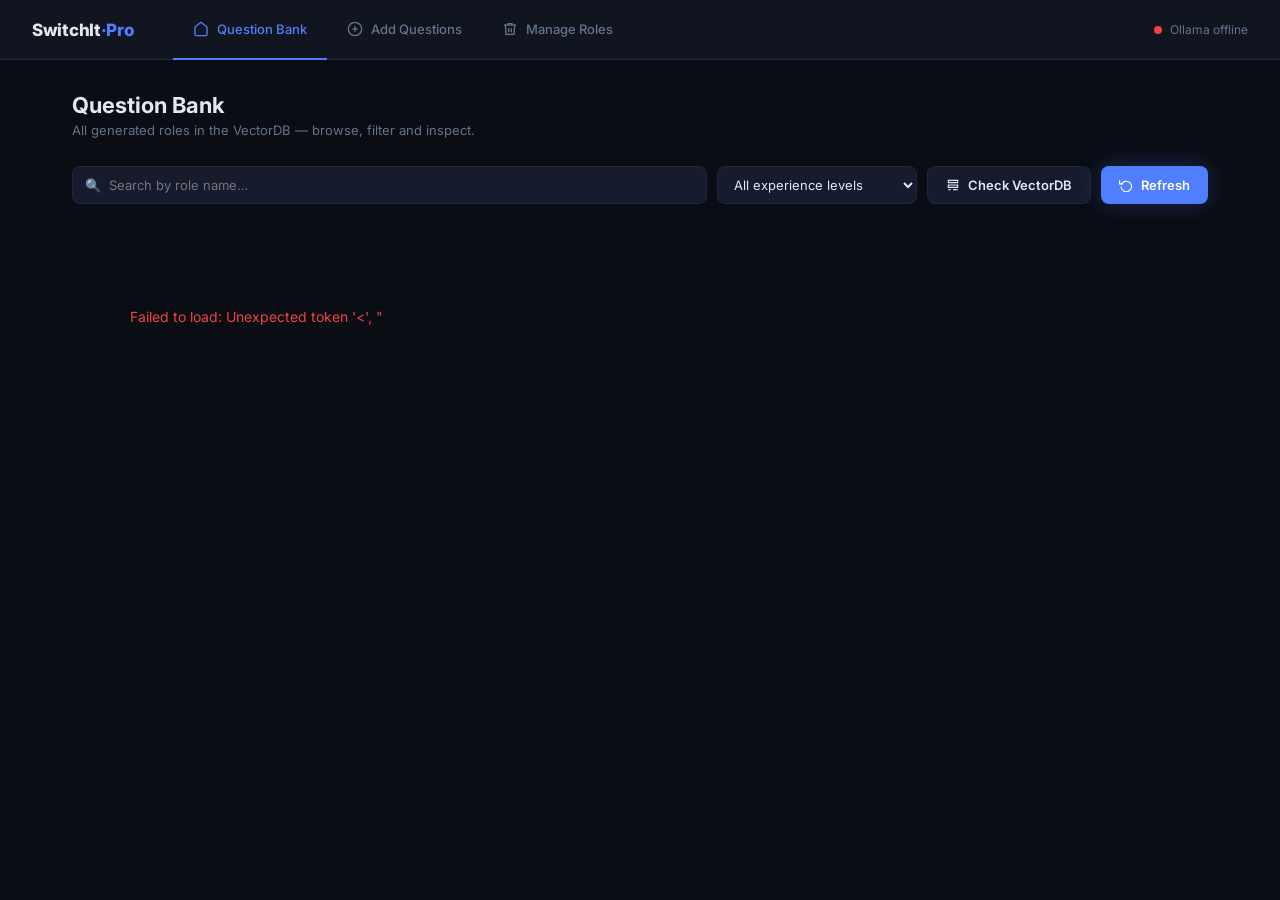
==== portal.html @ 663a3016 "feat: Add full-stack Vanilla JS + FastAPI frontend for exact 8-column question generation schema in " ====
<!DOCTYPE html>
<html lang="en">
<head>
<meta charset="UTF-8" />
<meta name="viewport" content="width=device-width, initial-scale=1.0" />
<title>SwitchIt-Pro · Question Bank Manager</title>
<link href="https://fonts.googleapis.com/css2?family=Inter:wght@300;400;500;600;700;800&display=swap" rel="stylesheet" />
<style>
  *, *::before, *::after { box-sizing: border-box; margin: 0; padding: 0; }

  :root {
    --bg:          #0a0d14;
    --surface:     #111520;
    --surface2:    #161c2d;
    --border:      #1e2840;
    --accent:      #4f7fff;
    --accent2:     #7c3aed;
    --success:     #22c55e;
    --warning:     #f59e0b;
    --danger:      #ef4444;
    --text:        #e2e8f0;
    --muted:       #64748b;
    --glow:        0 0 24px rgba(79,127,255,.25);
  }

  html, body { height: 100%; background: var(--bg); color: var(--text); font-family: 'Inter', sans-serif; font-size: 14px; }

  /* ── NAV ─────────────────────────────────────────────────────────── */
  nav {
    display: flex; align-items: center; gap: 0;
    background: var(--surface); border-bottom: 1px solid var(--border);
    padding: 0 32px; height: 60px; position: sticky; top: 0; z-index: 50;
  }
  .nav-logo { font-weight: 800; font-size: 17px; letter-spacing: -.3px; margin-right: 40px; }
  .nav-logo span { color: var(--accent); }
  .nav-tab {
    height: 60px; padding: 0 20px; display: flex; align-items: center; gap: 8px;
    cursor: pointer; font-weight: 500; color: var(--muted); border-bottom: 2px solid transparent;
    transition: color .2s, border-color .2s; font-size: 13px; user-select: none;
  }
  .nav-tab:hover { color: var(--text); }
  .nav-tab.active { color: var(--accent); border-bottom-color: var(--accent); }
  .nav-tab svg { width: 16px; height: 16px; flex-shrink: 0; }
  .nav-status { margin-left: auto; display: flex; align-items: center; gap: 8px; font-size: 12px; color: var(--muted); }
  .status-dot { width: 8px; height: 8px; border-radius: 50%; background: var(--danger); animation: pulse 2s infinite; }
  .status-dot.ok { background: var(--success); }
  @keyframes pulse { 0%,100%{opacity:1} 50%{opacity:.4} }

  /* ── PAGES ───────────────────────────────────────────────────────── */
  .page { display: none; padding: 32px; max-width: 1200px; margin: 0 auto; animation: fadeIn .25s ease; }
  .page.active { display: block; }
  @keyframes fadeIn { from{opacity:0;transform:translateY(6px)} to{opacity:1;transform:translateY(0)} }

  /* ── COMMON ──────────────────────────────────────────────────────── */
  h1 { font-size: 22px; font-weight: 700; margin-bottom: 4px; }
  .subtitle { color: var(--muted); font-size: 13px; margin-bottom: 28px; }

  .card {
    background: var(--surface); border: 1px solid var(--border);
    border-radius: 12px; padding: 24px; margin-bottom: 20px;
  }

  .btn {
    display: inline-flex; align-items: center; gap: 8px;
    padding: 0 18px; height: 38px; border-radius: 8px; border: none;
    font-family: inherit; font-size: 13px; font-weight: 600; cursor: pointer;
    transition: opacity .15s, transform .1s, box-shadow .15s;
    text-decoration: none;
  }
  .btn:hover { opacity: .85; }
  .btn:active { transform: scale(.97); }
  .btn-primary { background: var(--accent); color: #fff; box-shadow: var(--glow); }
  .btn-secondary { background: var(--surface2); color: var(--text); border: 1px solid var(--border); }
  .btn-danger { background: rgba(239,68,68,.15); color: var(--danger); border: 1px solid rgba(239,68,68,.3); }
  .btn-success { background: rgba(34,197,94,.15); color: var(--success); border: 1px solid rgba(34,197,94,.3); }
  .btn-sm { height: 30px; padding: 0 12px; font-size: 12px; }

  input, select, textarea {
    background: var(--surface2); border: 1px solid var(--border); border-radius: 8px;
    color: var(--text); font-family: inherit; font-size: 13px; padding: 0 12px;
    height: 38px; width: 100%; outline: none; transition: border-color .2s;
  }
  input:focus, select:focus, textarea:focus { border-color: var(--accent); }
  textarea { height: auto; padding: 10px 12px; resize: vertical; }
  label { font-size: 12px; font-weight: 600; color: var(--muted); text-transform: uppercase; letter-spacing: .05em; margin-bottom: 6px; display: block; }

  .form-row { display: grid; gap: 16px; margin-bottom: 16px; }
  .form-row.cols-2 { grid-template-columns: 1fr 1fr; }
  .form-row.cols-3 { grid-template-columns: 1fr 1fr 1fr; }
  .form-row.cols-4 { grid-template-columns: repeat(4, 1fr); }

  /* ── PAGE 1 — HOME ────────────────────────────────────────────────── */
  .search-bar { display: flex; gap: 10px; margin-bottom: 24px; }
  .search-bar input { flex: 1; }

  .jobs-grid { display: grid; grid-template-columns: repeat(auto-fill, minmax(320px, 1fr)); gap: 16px; }

  .job-card {
    background: var(--surface); border: 1px solid var(--border);
    border-radius: 12px; padding: 20px; transition: border-color .2s, transform .15s;
    position: relative; overflow: hidden;
  }
  .job-card:hover { border-color: rgba(79,127,255,.4); transform: translateY(-2px); }
  .job-card::before { content: ''; position: absolute; inset: 0; background: linear-gradient(135deg, rgba(79,127,255,.03), transparent); pointer-events: none; }

  .job-card-header { display: flex; justify-content: space-between; align-items: flex-start; margin-bottom: 12px; }
  .role-name { font-weight: 700; font-size: 15px; line-height: 1.3; }
  .level-badge {
    font-size: 10px; font-weight: 700; padding: 3px 8px; border-radius: 20px;
    text-transform: uppercase; letter-spacing: .05em; flex-shrink: 0;
  }
  .level-fresher    { background: rgba(34,197,94,.15); color: var(--success); border: 1px solid rgba(34,197,94,.3); }
  .level-mid        { background: rgba(79,127,255,.15); color: var(--accent); border: 1px solid rgba(79,127,255,.3); }
  .level-senior     { background: rgba(124,58,237,.15); color: #a78bfa; border: 1px solid rgba(124,58,237,.3); }

  .job-card-meta { display: flex; gap: 16px; font-size: 12px; color: var(--muted); margin-bottom: 12px; }
  .job-card-meta span { display: flex; align-items: center; gap: 5px; }
  .job-card-skills { display: flex; flex-wrap: wrap; gap: 5px; margin-bottom: 14px; }
  .skill-tag { background: rgba(79,127,255,.1); color: var(--accent); font-size: 10px; font-weight: 600; padding: 2px 8px; border-radius: 4px; border: 1px solid rgba(79,127,255,.2); }
  .job-card-footer { display: flex; justify-content: space-between; align-items: center; }
  .q-count { font-size: 22px; font-weight: 800; color: var(--accent); }
  .q-label { font-size: 10px; color: var(--muted); }

  .empty-state { text-align: center; padding: 80px 20px; color: var(--muted); }
  .empty-state svg { width: 48px; height: 48px; opacity: .3; margin-bottom: 16px; }
  .empty-state h3 { font-size: 17px; color: var(--text); margin-bottom: 6px; }

  /* ── PAGE 2 — ADD QUESTIONS ───────────────────────────────────────── */
  .progress-section { margin-top: 20px; }
  .progress-bar-outer { background: var(--surface2); border-radius: 8px; height: 8px; overflow: hidden; margin-bottom: 6px; }
  .progress-bar-inner { height: 100%; background: linear-gradient(90deg, var(--accent), var(--accent2)); border-radius: 8px; transition: width .4s ease; width: 0%; }
  .progress-label { font-size: 12px; color: var(--muted); }

  .log-box { background: #080b12; border: 1px solid var(--border); border-radius: 8px; padding: 14px; font-size: 12px; font-family: 'Courier New', monospace; color: #94a3b8; max-height: 200px; overflow-y: auto; margin-top: 12px; }
  .log-entry { margin-bottom: 4px; }
  .log-ok { color: var(--success); }
  .log-warn { color: var(--warning); }
  .log-err { color: var(--danger); }

  /* ── PAGE 3 — DELETE ──────────────────────────────────────────────── */
  .delete-table { width: 100%; border-collapse: collapse; }
  .delete-table th { text-align: left; padding: 10px 14px; font-size: 11px; text-transform: uppercase; letter-spacing: .05em; color: var(--muted); font-weight: 600; border-bottom: 1px solid var(--border); }
  .delete-table td { padding: 12px 14px; border-bottom: 1px solid rgba(30,40,64,.6); vertical-align: middle; font-size: 13px; }
  .delete-table tr:last-child td { border-bottom: none; }
  .delete-table tr:hover td { background: rgba(79,127,255,.03); }

  /* ── SUCCESS BANNER ─────────────────────────────────────────────── */
  .toast {
    position: fixed; bottom: 24px; right: 24px; z-index: 999;
    background: var(--surface); border: 1px solid var(--success);
    border-radius: 10px; padding: 14px 20px; font-size: 13px; font-weight: 600;
    display: flex; align-items: center; gap: 10px; color: var(--success);
    box-shadow: 0 8px 32px rgba(0,0,0,.4);
    animation: slideUp .3s ease;
    max-width: 320px;
  }
  @keyframes slideUp { from{transform:translateY(20px);opacity:0} to{transform:translateY(0);opacity:1} }

  /* ── MODAL ───────────────────────────────────────────────────────── */
  .modal-overlay {
    position: fixed; inset: 0; background: rgba(0,0,0,.6); z-index: 100;
    display: flex; align-items: center; justify-content: center;
    backdrop-filter: blur(4px); animation: fadeIn .2s;
  }
  .modal {
    background: var(--surface); border: 1px solid var(--border);
    border-radius: 16px; padding: 28px; width: min(480px, 90vw);
  }
  .modal h2 { font-size: 18px; font-weight: 700; margin-bottom: 6px; }
  .modal p { color: var(--muted); font-size: 13px; margin-bottom: 20px; }
  .modal-footer { display: flex; gap: 10px; justify-content: flex-end; margin-top: 20px; }

  /* ── SPINNER ─────────────────────────────────────────────────────── */
  .spinner {
    width: 16px; height: 16px; border: 2px solid rgba(255,255,255,.2);
    border-top-color: white; border-radius: 50%; animation: spin .7s linear infinite;
  }
  @keyframes spin { to{transform:rotate(360deg)} }

  /* ── VDB STATUS BADGE ────────────────────────────────────────────── */
  .vdb-badge {
    display: inline-flex; align-items: center; gap: 8px;
    background: var(--surface2); border: 1px solid var(--border);
    padding: 6px 14px; border-radius: 8px; font-size: 12px; font-weight: 600;
  }

  @media (max-width: 640px) {
    .form-row.cols-2, .form-row.cols-3, .form-row.cols-4 { grid-template-columns: 1fr; }
    .jobs-grid { grid-template-columns: 1fr; }
    nav { padding: 0 16px; }
    .page { padding: 20px 16px; }
  }
</style>
</head>
<body>

<!-- NAV -->
<nav>
  <div class="nav-logo">SwitchIt<span>·Pro</span></div>

  <div class="nav-tab active" id="tab-home" onclick="switchTab('home')">
    <svg viewBox="0 0 24 24" fill="none" stroke="currentColor" stroke-width="2"><path d="M3 9l9-7 9 7v11a2 2 0 01-2 2H5a2 2 0 01-2-2z"/></svg>
    Question Bank
  </div>
  <div class="nav-tab" id="tab-add" onclick="switchTab('add')">
    <svg viewBox="0 0 24 24" fill="none" stroke="currentColor" stroke-width="2"><circle cx="12" cy="12" r="10"/><line x1="12" y1="8" x2="12" y2="16"/><line x1="8" y1="12" x2="16" y2="12"/></svg>
    Add Questions
  </div>
  <div class="nav-tab" id="tab-delete" onclick="switchTab('delete')">
    <svg viewBox="0 0 24 24" fill="none" stroke="currentColor" stroke-width="2"><polyline points="3 6 5 6 21 6"/><path d="M19 6l-1 14H6L5 6"/><path d="M10 11v6M14 11v6"/><path d="M9 6V4h6v2"/></svg>
    Manage Roles
  </div>

  <div class="nav-status">
    <div class="status-dot" id="ollama-dot"></div>
    <span id="ollama-label">Checking Ollama…</span>
  </div>
</nav>

<!-- ═══════════════════════════════════════════════════════════════════ -->
<!-- PAGE 1: HOME                                                        -->
<!-- ═══════════════════════════════════════════════════════════════════ -->
<div class="page active" id="page-home">
  <h1>Question Bank</h1>
  <p class="subtitle">All generated roles in the VectorDB — browse, filter and inspect.</p>

  <div class="search-bar">
    <input type="text" id="home-search" placeholder="🔍  Search by role name…" oninput="filterJobs()" />
    <select id="home-level" onchange="filterJobs()" style="width:200px">
      <option value="">All experience levels</option>
      <option value="Fresher">Fresher (0–2 yrs)</option>
      <option value="Mid-level">Mid-level (3–10 yrs)</option>
      <option value="Senior">Senior (10+ yrs)</option>
    </select>
    <button class="btn btn-secondary" onclick="checkVDB()" id="vdb-btn">
      <svg viewBox="0 0 24 24" width="14" height="14" fill="none" stroke="currentColor" stroke-width="2"><path d="M4 4h16v4H4z"/><path d="M4 12h16v4H4z"/><path d="M4 20h4"/><path d="M12 20h8"/></svg>
      Check VectorDB
    </button>
    <button class="btn btn-primary" onclick="loadJobs()">
      <svg viewBox="0 0 24 24" width="14" height="14" fill="none" stroke="currentColor" stroke-width="2"><polyline points="1 4 1 10 7 10"/><path d="M3.51 15a9 9 0 1 0 .49-3.36"/></svg>
      Refresh
    </button>
  </div>

  <div id="vdb-status-row" style="display:none; margin-bottom:20px;"></div>

  <div class="jobs-grid" id="jobs-grid">
    <div class="empty-state">
      <svg viewBox="0 0 24 24" fill="none" stroke="currentColor" stroke-width="1.5"><path d="M21 21l-6-6m2-5a7 7 0 11-14 0 7 7 0 0114 0z"/></svg>
      <h3>Loading jobs…</h3>
      <p>Fetching from server</p>
    </div>
  </div>
</div>

<!-- ═══════════════════════════════════════════════════════════════════ -->
<!-- PAGE 2: ADD QUESTIONS                                               -->
<!-- ═══════════════════════════════════════════════════════════════════ -->
<div class="page" id="page-add">
  <h1>Add Questions to VectorDB</h1>
  <p class="subtitle">Enter a role and experience level — Qwen will generate tailored questions and push them to the VectorDB automatically.</p>

  <div class="card">
    <div class="form-row cols-3">
      <div>
        <label>Role Name *</label>
        <input type="text" id="add-role" placeholder="e.g. Software Engineer, Recruiter, Sales Executive" />
      </div>
      <div>
        <label>Experience Level *</label>
        <select id="add-level">
          <option value="">Select level…</option>
          <option value="Fresher">Fresher (0–2 yrs)</option>
          <option value="Mid-level">Mid-level (3–10 yrs)</option>
          <option value="Senior">Senior (10+ yrs)</option>
        </select>
      </div>
      <div>
        <label>Number of Questions</label>
        <input type="number" id="add-num" value="20" min="5" max="100" />
      </div>
    </div>

    <div class="form-row">
      <div>
        <label>Job Description (optional — paste text or leave blank for generic generation)</label>
        <textarea id="add-jd" rows="5" placeholder="Paste the job description here, or leave blank and Qwen will generate generic high-quality questions for the role…"></textarea>
      </div>
    </div>

    <div style="display:flex; gap:10px; align-items:center; justify-content:space-between;">
      <div style="font-size:12px; color:var(--muted);">
        💡 Qwen will auto-generate <strong id="add-num-display">20</strong> interview questions with full metadata, embed them via nomic-embed-text, and sync to ChromaDB.
      </div>
      <button class="btn btn-primary" id="add-btn" onclick="startGeneration()">
        <svg viewBox="0 0 24 24" width="14" height="14" fill="none" stroke="currentColor" stroke-width="2"><polygon points="13 2 3 14 12 14 11 22 21 10 12 10 13 2"/></svg>
        Generate &amp; Push to VectorDB
      </button>
    </div>
  </div>

  <div class="card" id="progress-card" style="display:none">
    <div style="display:flex; justify-content:space-between; align-items:center; margin-bottom:16px;">
      <div style="font-weight:700; font-size:15px;">Generation Progress</div>
      <div class="vdb-badge" id="progress-step-label">
        <div class="spinner"></div>
        <span>Initializing…</span>
      </div>
    </div>
    <div class="progress-bar-outer"><div class="progress-bar-inner" id="progress-bar"></div></div>
    <div class="progress-label" id="progress-pct">0%</div>
    <div class="log-box" id="log-box"></div>

    <div id="result-section" style="display:none; margin-top:20px;">
      <div style="display:flex; gap:16px; flex-wrap:wrap;">
        <div class="card" style="flex:1; min-width:150px; text-align:center; padding:20px; border-color: rgba(34,197,94,.3); background:rgba(34,197,94,.05)">
          <div style="font-size:32px; font-weight:800; color:var(--success)" id="result-count">0</div>
          <div style="font-size:11px; color:var(--muted); text-transform:uppercase; letter-spacing:.05em">Questions Added</div>
        </div>
        <div class="card" style="flex:2; min-width:200px; padding:20px;">
          <div style="font-size:11px; text-transform:uppercase; letter-spacing:.05em; color:var(--muted); margin-bottom:8px;">Skills Extracted by Qwen</div>
          <div id="result-skills" style="display:flex; flex-wrap:wrap; gap:6px;"></div>
        </div>
      </div>
      <div style="display:flex; gap:10px; justify-content:flex-end; margin-top:16px;">
        <button class="btn btn-secondary" onclick="resetForm()">Add Another Role</button>
        <button class="btn btn-success" onclick="switchTab('home')">
          <svg viewBox="0 0 24 24" width="14" height="14" fill="none" stroke="currentColor" stroke-width="2"><polyline points="20 6 9 17 4 12"/></svg>
          View Question Bank
        </button>
      </div>
    </div>
  </div>
</div>

<!-- ═══════════════════════════════════════════════════════════════════ -->
<!-- PAGE 3: MANAGE / DELETE                                             -->
<!-- ═══════════════════════════════════════════════════════════════════ -->
<div class="page" id="page-delete">
  <h1>Manage Roles</h1>
  <p class="subtitle">Search and delete entire role question sets from both Excel and ChromaDB.</p>

  <div class="search-bar" style="margin-bottom:20px;">
    <input type="text" id="del-search" placeholder="🔍  Search by role name…" oninput="filterDeleteTable()" />
    <select id="del-level" onchange="filterDeleteTable()" style="width:200px">
      <option value="">All levels</option>
      <option value="Fresher">Fresher</option>
      <option value="Mid-level">Mid-level</option>
      <option value="Senior">Senior</option>
    </select>
    <button class="btn btn-primary" onclick="loadDeleteTable()">
      <svg viewBox="0 0 24 24" width="14" height="14" fill="none" stroke="currentColor" stroke-width="2"><polyline points="1 4 1 10 7 10"/><path d="M3.51 15a9 9 0 1 0 .49-3.36"/></svg>
      Refresh
    </button>
  </div>

  <div class="card" style="padding:0; overflow:hidden;">
    <table class="delete-table" id="delete-table">
      <thead>
        <tr>
          <th>Role</th>
          <th>Experience Level</th>
          <th>Questions</th>
          <th>Created</th>
          <th>VG ID</th>
          <th style="text-align:right">Action</th>
        </tr>
      </thead>
      <tbody id="delete-tbody">
        <tr><td colspan="6" style="text-align:center; color:var(--muted); padding:40px;">Loading…</td></tr>
      </tbody>
    </table>
  </div>
</div>

<!-- ── CONFIRM DELETE MODAL ── -->
<div class="modal-overlay" id="del-modal" style="display:none">
  <div class="modal">
    <h2>⚠️ Delete Role Questions</h2>
    <p>This will permanently remove all questions for <strong id="del-role-name" style="color:var(--text)"></strong> from both the Excel store and ChromaDB. This cannot be undone.</p>
    <div class="modal-footer">
      <button class="btn btn-secondary" onclick="closeModal()">Cancel</button>
      <button class="btn btn-danger" id="confirm-del-btn" onclick="confirmDelete()">Delete Permanently</button>
    </div>
  </div>
</div>

<script>
// ── STATE ─────────────────────────────────────────────────────────
let allJobs = [];
let pendingDeleteVG = null;
let pendingDeleteRole = null;
let activeEventSource = null;

// ── BOOT ──────────────────────────────────────────────────────────
document.addEventListener('DOMContentLoaded', () => {
  checkHealth();
  loadJobs();
  document.getElementById('add-num').addEventListener('input', e => {
    document.getElementById('add-num-display').textContent = e.target.value;
  });
});

// ── HEALTH CHECK ──────────────────────────────────────────────────
async function checkHealth() {
  try {
    const r = await fetch('/api/health');
    const d = await r.json();
    const dot = document.getElementById('ollama-dot');
    const lbl = document.getElementById('ollama-label');
    if (d.ollama) { dot.classList.add('ok'); lbl.textContent = 'Ollama ready'; }
    else { lbl.textContent = 'Ollama offline'; }
  } catch { document.getElementById('ollama-label').textContent = 'Ollama offline'; }
}

// ── NAVIGATION ────────────────────────────────────────────────────
function switchTab(tab) {
  document.querySelectorAll('.page').forEach(p => p.classList.remove('active'));
  document.querySelectorAll('.nav-tab').forEach(t => t.classList.remove('active'));
  document.getElementById('page-'+tab).classList.add('active');
  document.getElementById('tab-'+tab).classList.add('active');
  if (tab === 'delete') loadDeleteTable();
}

// ── CHECK VECTORDB ────────────────────────────────────────────────
async function checkVDB() {
  const btn = document.getElementById('vdb-btn');
  const row = document.getElementById('vdb-status-row');
  btn.innerHTML = '<div class="spinner"></div> Checking…';
  btn.disabled = true;
  try {
    const r = await fetch('/api/health');
    const d = await r.json();
    const total = allJobs.reduce((s, j) => s + (j.num_questions||0), 0);
    row.style.display = 'block';
    row.innerHTML = `
      <div class="vdb-badge" style="border-color:${d.chroma ? 'rgba(34,197,94,.4)':'rgba(239,68,68,.4)'}; color:${d.chroma?'var(--success)':'var(--danger)'}">
        <div class="status-dot ${d.chroma?'ok':''}"></div>
        ChromaDB: ${d.chroma ? 'Connected' : 'Offline'}
        &nbsp;·&nbsp; ${allJobs.length} roles &nbsp;·&nbsp; ${total} total questions
      </div>`;
  } finally {
    btn.innerHTML = '<svg viewBox="0 0 24 24" width="14" height="14" fill="none" stroke="currentColor" stroke-width="2"><path d="M4 4h16v4H4z"/><path d="M4 12h16v4H4z"/><path d="M4 20h4"/><path d="M12 20h8"/></svg> Check VectorDB';
    btn.disabled = false;
  }
}

// ── LOAD JOBS ─────────────────────────────────────────────────────
async function loadJobs() {
  document.getElementById('jobs-grid').innerHTML = '<div class="empty-state"><div class="spinner" style="margin:0 auto;border-top-color:var(--accent)"></div></div>';
  try {
    const r = await fetch('/api/jobs');
    allJobs = await r.json();
    renderJobs(allJobs);
  } catch(e) {
    document.getElementById('jobs-grid').innerHTML = `<div class="empty-state"><p style="color:var(--danger)">Failed to load: ${e.message}</p></div>`;
  }
}

function filterJobs() {
  const q = document.getElementById('home-search').value.toLowerCase();
  const lvl = document.getElementById('home-level').value;
  const filtered = allJobs.filter(j => {
    const matchRole = j.role.toLowerCase().includes(q);
    const matchLvl = !lvl || j.experience_level === lvl;
    return matchRole && matchLvl;
  });
  renderJobs(filtered);
}

function levelClass(lvl) {
  if (!lvl) return '';
  if (lvl.toLowerCase().includes('fresh')) return 'level-fresher';
  if (lvl.toLowerCase().includes('mid')) return 'level-mid';
  return 'level-senior';
}

function renderJobs(jobs) {
  const grid = document.getElementById('jobs-grid');
  if (!jobs.length) {
    grid.innerHTML = `<div class="empty-state" style="grid-column:1/-1">
      <svg viewBox="0 0 24 24" fill="none" stroke="currentColor" stroke-width="1.5"><path d="M21 21l-6-6m2-5a7 7 0 11-14 0 7 7 0 0114 0z"/></svg>
      <h3>No roles found</h3>
      <p>Try a different search or add questions on the Add Questions tab.</p>
    </div>`;
    return;
  }
  grid.innerHTML = jobs.map(j => `
    <div class="job-card">
      <div class="job-card-header">
        <div class="role-name">${j.role}</div>
        <div class="level-badge ${levelClass(j.experience_level)}">${j.experience_level||'—'}</div>
      </div>
      <div class="job-card-meta">
        <span><svg viewBox="0 0 24 24" width="12" height="12" fill="none" stroke="currentColor" stroke-width="2"><rect x="3" y="4" width="18" height="18" rx="2"/><line x1="16" y1="2" x2="16" y2="6"/><line x1="8" y1="2" x2="8" y2="6"/><line x1="3" y1="10" x2="21" y2="10"/></svg> ${j.created_at||'—'}</span>
        <span><svg viewBox="0 0 24 24" width="12" height="12" fill="none" stroke="currentColor" stroke-width="2"><path d="M4 20h16M9 4h6l2 7H7z"/><path d="M7 11l-3 9M17 11l3 9"/></svg> ${j.variant_group_id}</span>
      </div>
      ${j.skills_extracted && j.skills_extracted.length ? `<div class="job-card-skills">${j.skills_extracted.slice(0,5).map(s=>`<span class="skill-tag">${s}</span>`).join('')}${j.skills_extracted.length>5?`<span class="skill-tag">+${j.skills_extracted.length-5}</span>`:''}</div>` : ''}
      <div class="job-card-footer">
        <div><div class="q-count">${j.num_questions}</div><div class="q-label">Questions</div></div>
        <button class="btn btn-danger btn-sm" onclick="openDeleteModal('${j.variant_group_id}','${j.role.replace(/'/g,"\\'")}')">
          <svg viewBox="0 0 24 24" width="12" height="12" fill="none" stroke="currentColor" stroke-width="2"><polyline points="3 6 5 6 21 6"/><path d="M19 6l-1 14H6L5 6"/></svg>
          Delete
        </button>
      </div>
    </div>
  `).join('');
}

// ── ADD QUESTIONS ──────────────────────────────────────────────────
async function startGeneration() {
  const role = document.getElementById('add-role').value.trim();
  const level = document.getElementById('add-level').value;
  const num = parseInt(document.getElementById('add-num').value) || 20;
  const jd = document.getElementById('add-jd').value.trim();

  if (!role) return alert('Please enter a role name.');
  if (!level) return alert('Please select an experience level.');

  const btn = document.getElementById('add-btn');
  btn.disabled = true;
  btn.innerHTML = '<div class="spinner"></div> Starting…';

  document.getElementById('progress-card').style.display = 'block';
  document.getElementById('result-section').style.display = 'none';
  document.getElementById('log-box').innerHTML = '';
  setProgress(0, 'Sending request…');

  try {
    const fd = new FormData();
    fd.append('role', role);
    fd.append('experience_level', level);
    fd.append('num_questions', num);
    fd.append('jd_text', jd);

    const r = await fetch('/api/generate', { method: 'POST', body: fd });
    const d = await r.json();
    if (!d.job_id) throw new Error('No job_id returned');

    listenToJob(d.job_id);
  } catch(e) {
    appendLog(`ERROR: ${e.message}`, 'err');
    btn.disabled = false;
    btn.innerHTML = '<svg viewBox="0 0 24 24" width="14" height="14" fill="none" stroke="currentColor" stroke-width="2"><polygon points="13 2 3 14 12 14 11 22 21 10 12 10 13 2"/></svg> Generate & Push to VectorDB';
  }
}

function listenToJob(jobId) {
  if (activeEventSource) activeEventSource.close();
  activeEventSource = new EventSource(`/api/stream/${jobId}`);

  activeEventSource.onmessage = (e) => {
    const ev = JSON.parse(e.data);
    const pct = ev.progress || 0;
    const step = ev.step || '';

    setProgress(pct, step);
    appendLog(`[${pct}%] ${step}`, pct===100 && !ev.error ? 'ok' : ev.error ? 'err' : '');

    if (ev.duplicate) {
      appendLog(`⚠️  Duplicate detected — matched role "${ev.matched_role}" with similarity ${ev.similarity_score}`, 'warn');
      endJob(false);
      return;
    }

    if (ev.error) {
      appendLog(`❌  ${ev.error}`, 'err');
      endJob(false);
      activeEventSource.close();
      return;
    }

    if (pct === 100) {
      appendLog(`✅  Done! ${ev.questions_added} questions added to ChromaDB`, 'ok');
      showResult(ev.questions_added, ev.skills_extracted || []);
      endJob(true);
      activeEventSource.close();
      loadJobs();
    }
  };

  activeEventSource.onerror = () => {
    appendLog('Connection lost — check server logs.', 'err');
    endJob(false);
    activeEventSource.close();
  };
}

function setProgress(pct, stepLabel) {
  document.getElementById('progress-bar').style.width = pct + '%';
  document.getElementById('progress-pct').textContent = pct + '%';
  const lbl = document.getElementById('progress-step-label');
  lbl.innerHTML = pct < 100
    ? `<div class="spinner"></div><span>${stepLabel}</span>`
    : `<svg viewBox="0 0 24 24" width="14" height="14" fill="none" stroke="var(--success)" stroke-width="2"><polyline points="20 6 9 17 4 12"/></svg><span style="color:var(--success)">Complete!</span>`;
}

function appendLog(msg, cls='') {
  const box = document.getElementById('log-box');
  box.innerHTML += `<div class="log-entry ${cls ? 'log-'+cls : ''}">&gt; ${msg}</div>`;
  box.scrollTop = box.scrollHeight;
}

function showResult(count, skills) {
  document.getElementById('result-section').style.display = 'block';
  document.getElementById('result-count').textContent = count;
  document.getElementById('result-skills').innerHTML = skills.map(s => `<span class="skill-tag">${s}</span>`).join('');
}

function endJob(success) {
  const btn = document.getElementById('add-btn');
  btn.disabled = false;
  btn.innerHTML = '<svg viewBox="0 0 24 24" width="14" height="14" fill="none" stroke="currentColor" stroke-width="2"><polygon points="13 2 3 14 12 14 11 22 21 10 12 10 13 2"/></svg> Generate & Push to VectorDB';
}

function resetForm() {
  document.getElementById('add-role').value = '';
  document.getElementById('add-level').value = '';
  document.getElementById('add-jd').value = '';
  document.getElementById('add-num').value = 20;
  document.getElementById('progress-card').style.display = 'none';
  document.getElementById('result-section').style.display = 'none';
  document.getElementById('add-num-display').textContent = '20';
}

// ── DELETE TABLE ───────────────────────────────────────────────────
async function loadDeleteTable() {
  const tbody = document.getElementById('delete-tbody');
  tbody.innerHTML = '<tr><td colspan="6" style="text-align:center;color:var(--muted);padding:30px;">Loading…</td></tr>';
  try {
    const r = await fetch('/api/jobs');
    allJobs = await r.json();
    renderDeleteTable(allJobs);
  } catch(e) {
    tbody.innerHTML = `<tr><td colspan="6" style="text-align:center;color:var(--danger);padding:30px;">Error: ${e.message}</td></tr>`;
  }
}

function filterDeleteTable() {
  const q = document.getElementById('del-search').value.toLowerCase();
  const lvl = document.getElementById('del-level').value;
  const filtered = allJobs.filter(j => {
    return j.role.toLowerCase().includes(q) && (!lvl || j.experience_level === lvl);
  });
  renderDeleteTable(filtered);
}

function renderDeleteTable(jobs) {
  const tbody = document.getElementById('delete-tbody');
  if (!jobs.length) {
    tbody.innerHTML = '<tr><td colspan="6" style="text-align:center;color:var(--muted);padding:40px;">No roles found.</td></tr>';
    return;
  }
  tbody.innerHTML = jobs.map(j => `
    <tr>
      <td><strong>${j.role}</strong></td>
      <td><span class="level-badge ${levelClass(j.experience_level)}">${j.experience_level||'—'}</span></td>
      <td><strong style="color:var(--accent)">${j.num_questions}</strong></td>
      <td style="color:var(--muted)">${j.created_at||'—'}</td>
      <td style="color:var(--muted); font-family:monospace; font-size:11px">${j.variant_group_id}</td>
      <td style="text-align:right">
        <button class="btn btn-danger btn-sm" onclick="openDeleteModal('${j.variant_group_id}','${j.role.replace(/'/g,"\\'")}')">
          <svg viewBox="0 0 24 24" width="12" height="12" fill="none" stroke="currentColor" stroke-width="2"><polyline points="3 6 5 6 21 6"/><path d="M19 6l-1 14H6L5 6"/></svg>
          Delete
        </button>
      </td>
    </tr>
  `).join('');
}

// ── DELETE MODAL ───────────────────────────────────────────────────
function openDeleteModal(vg, role) {
  pendingDeleteVG = vg;
  pendingDeleteRole = role;
  document.getElementById('del-role-name').textContent = role;
  document.getElementById('del-modal').style.display = 'flex';
}

function closeModal() {
  document.getElementById('del-modal').style.display = 'none';
  pendingDeleteVG = null;
  pendingDeleteRole = null;
}

async function confirmDelete() {
  if (!pendingDeleteVG) return;
  const btn = document.getElementById('confirm-del-btn');
  btn.disabled = true;
  btn.innerHTML = '<div class="spinner"></div> Deleting…';

  try {
    const r = await fetch(`/api/jobs/${pendingDeleteVG}`, { method: 'DELETE' });
    const d = await r.json();
    closeModal();
    showToast(`✅  "${pendingDeleteRole}" deleted — ${d.questions_removed} questions removed`);
    await loadJobs();
    renderDeleteTable(allJobs);
  } catch(e) {
    alert('Delete failed: ' + e.message);
  } finally {
    btn.disabled = false;
    btn.innerHTML = 'Delete Permanently';
  }
}

// ── TOAST ──────────────────────────────────────────────────────────
function showToast(msg) {
  const t = document.createElement('div');
  t.className = 'toast';
  t.textContent = msg;
  document.body.appendChild(t);
  setTimeout(() => t.remove(), 4000);
}
</script>
</body>
</html>
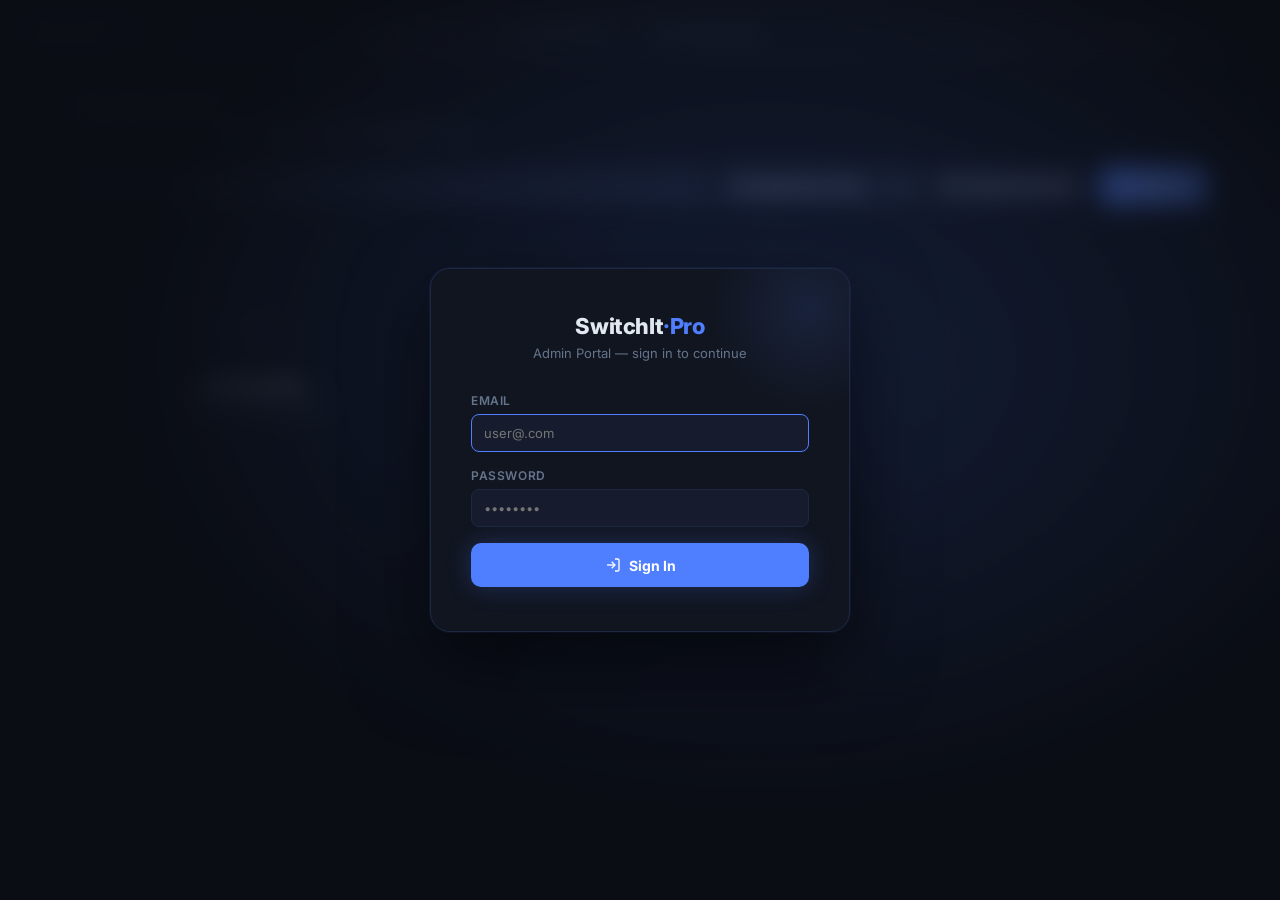
==== commit 6b826048: "Add Frontend, Upload UI, and Admin Auth" ====
--- a/portal.html
+++ b/portal.html
@@ -1,716 +1,1793 @@
 <!DOCTYPE html>
 <html lang="en">
+
 <head>
-<meta charset="UTF-8" />
-<meta name="viewport" content="width=device-width, initial-scale=1.0" />
-<title>SwitchIt-Pro · Question Bank Manager</title>
-<link href="https://fonts.googleapis.com/css2?family=Inter:wght@300;400;500;600;700;800&display=swap" rel="stylesheet" />
-<style>
-  *, *::before, *::after { box-sizing: border-box; margin: 0; padding: 0; }
-
-  :root {
-    --bg:          #0a0d14;
-    --surface:     #111520;
-    --surface2:    #161c2d;
-    --border:      #1e2840;
-    --accent:      #4f7fff;
-    --accent2:     #7c3aed;
-    --success:     #22c55e;
-    --warning:     #f59e0b;
-    --danger:      #ef4444;
-    --text:        #e2e8f0;
-    --muted:       #64748b;
-    --glow:        0 0 24px rgba(79,127,255,.25);
-  }
-
-  html, body { height: 100%; background: var(--bg); color: var(--text); font-family: 'Inter', sans-serif; font-size: 14px; }
-
-  /* ── NAV ─────────────────────────────────────────────────────────── */
-  nav {
-    display: flex; align-items: center; gap: 0;
-    background: var(--surface); border-bottom: 1px solid var(--border);
-    padding: 0 32px; height: 60px; position: sticky; top: 0; z-index: 50;
-  }
-  .nav-logo { font-weight: 800; font-size: 17px; letter-spacing: -.3px; margin-right: 40px; }
-  .nav-logo span { color: var(--accent); }
-  .nav-tab {
-    height: 60px; padding: 0 20px; display: flex; align-items: center; gap: 8px;
-    cursor: pointer; font-weight: 500; color: var(--muted); border-bottom: 2px solid transparent;
-    transition: color .2s, border-color .2s; font-size: 13px; user-select: none;
-  }
-  .nav-tab:hover { color: var(--text); }
-  .nav-tab.active { color: var(--accent); border-bottom-color: var(--accent); }
-  .nav-tab svg { width: 16px; height: 16px; flex-shrink: 0; }
-  .nav-status { margin-left: auto; display: flex; align-items: center; gap: 8px; font-size: 12px; color: var(--muted); }
-  .status-dot { width: 8px; height: 8px; border-radius: 50%; background: var(--danger); animation: pulse 2s infinite; }
-  .status-dot.ok { background: var(--success); }
-  @keyframes pulse { 0%,100%{opacity:1} 50%{opacity:.4} }
-
-  /* ── PAGES ───────────────────────────────────────────────────────── */
-  .page { display: none; padding: 32px; max-width: 1200px; margin: 0 auto; animation: fadeIn .25s ease; }
-  .page.active { display: block; }
-  @keyframes fadeIn { from{opacity:0;transform:translateY(6px)} to{opacity:1;transform:translateY(0)} }
-
-  /* ── COMMON ──────────────────────────────────────────────────────── */
-  h1 { font-size: 22px; font-weight: 700; margin-bottom: 4px; }
-  .subtitle { color: var(--muted); font-size: 13px; margin-bottom: 28px; }
-
-  .card {
-    background: var(--surface); border: 1px solid var(--border);
-    border-radius: 12px; padding: 24px; margin-bottom: 20px;
-  }
-
-  .btn {
-    display: inline-flex; align-items: center; gap: 8px;
-    padding: 0 18px; height: 38px; border-radius: 8px; border: none;
-    font-family: inherit; font-size: 13px; font-weight: 600; cursor: pointer;
-    transition: opacity .15s, transform .1s, box-shadow .15s;
-    text-decoration: none;
-  }
-  .btn:hover { opacity: .85; }
-  .btn:active { transform: scale(.97); }
-  .btn-primary { background: var(--accent); color: #fff; box-shadow: var(--glow); }
-  .btn-secondary { background: var(--surface2); color: var(--text); border: 1px solid var(--border); }
-  .btn-danger { background: rgba(239,68,68,.15); color: var(--danger); border: 1px solid rgba(239,68,68,.3); }
-  .btn-success { background: rgba(34,197,94,.15); color: var(--success); border: 1px solid rgba(34,197,94,.3); }
-  .btn-sm { height: 30px; padding: 0 12px; font-size: 12px; }
-
-  input, select, textarea {
-    background: var(--surface2); border: 1px solid var(--border); border-radius: 8px;
-    color: var(--text); font-family: inherit; font-size: 13px; padding: 0 12px;
-    height: 38px; width: 100%; outline: none; transition: border-color .2s;
-  }
-  input:focus, select:focus, textarea:focus { border-color: var(--accent); }
-  textarea { height: auto; padding: 10px 12px; resize: vertical; }
-  label { font-size: 12px; font-weight: 600; color: var(--muted); text-transform: uppercase; letter-spacing: .05em; margin-bottom: 6px; display: block; }
-
-  .form-row { display: grid; gap: 16px; margin-bottom: 16px; }
-  .form-row.cols-2 { grid-template-columns: 1fr 1fr; }
-  .form-row.cols-3 { grid-template-columns: 1fr 1fr 1fr; }
-  .form-row.cols-4 { grid-template-columns: repeat(4, 1fr); }
-
-  /* ── PAGE 1 — HOME ────────────────────────────────────────────────── */
-  .search-bar { display: flex; gap: 10px; margin-bottom: 24px; }
-  .search-bar input { flex: 1; }
-
-  .jobs-grid { display: grid; grid-template-columns: repeat(auto-fill, minmax(320px, 1fr)); gap: 16px; }
-
-  .job-card {
-    background: var(--surface); border: 1px solid var(--border);
-    border-radius: 12px; padding: 20px; transition: border-color .2s, transform .15s;
-    position: relative; overflow: hidden;
-  }
-  .job-card:hover { border-color: rgba(79,127,255,.4); transform: translateY(-2px); }
-  .job-card::before { content: ''; position: absolute; inset: 0; background: linear-gradient(135deg, rgba(79,127,255,.03), transparent); pointer-events: none; }
-
-  .job-card-header { display: flex; justify-content: space-between; align-items: flex-start; margin-bottom: 12px; }
-  .role-name { font-weight: 700; font-size: 15px; line-height: 1.3; }
-  .level-badge {
-    font-size: 10px; font-weight: 700; padding: 3px 8px; border-radius: 20px;
-    text-transform: uppercase; letter-spacing: .05em; flex-shrink: 0;
-  }
-  .level-fresher    { background: rgba(34,197,94,.15); color: var(--success); border: 1px solid rgba(34,197,94,.3); }
-  .level-mid        { background: rgba(79,127,255,.15); color: var(--accent); border: 1px solid rgba(79,127,255,.3); }
-  .level-senior     { background: rgba(124,58,237,.15); color: #a78bfa; border: 1px solid rgba(124,58,237,.3); }
-
-  .job-card-meta { display: flex; gap: 16px; font-size: 12px; color: var(--muted); margin-bottom: 12px; }
-  .job-card-meta span { display: flex; align-items: center; gap: 5px; }
-  .job-card-skills { display: flex; flex-wrap: wrap; gap: 5px; margin-bottom: 14px; }
-  .skill-tag { background: rgba(79,127,255,.1); color: var(--accent); font-size: 10px; font-weight: 600; padding: 2px 8px; border-radius: 4px; border: 1px solid rgba(79,127,255,.2); }
-  .job-card-footer { display: flex; justify-content: space-between; align-items: center; }
-  .q-count { font-size: 22px; font-weight: 800; color: var(--accent); }
-  .q-label { font-size: 10px; color: var(--muted); }
-
-  .empty-state { text-align: center; padding: 80px 20px; color: var(--muted); }
-  .empty-state svg { width: 48px; height: 48px; opacity: .3; margin-bottom: 16px; }
-  .empty-state h3 { font-size: 17px; color: var(--text); margin-bottom: 6px; }
-
-  /* ── PAGE 2 — ADD QUESTIONS ───────────────────────────────────────── */
-  .progress-section { margin-top: 20px; }
-  .progress-bar-outer { background: var(--surface2); border-radius: 8px; height: 8px; overflow: hidden; margin-bottom: 6px; }
-  .progress-bar-inner { height: 100%; background: linear-gradient(90deg, var(--accent), var(--accent2)); border-radius: 8px; transition: width .4s ease; width: 0%; }
-  .progress-label { font-size: 12px; color: var(--muted); }
-
-  .log-box { background: #080b12; border: 1px solid var(--border); border-radius: 8px; padding: 14px; font-size: 12px; font-family: 'Courier New', monospace; color: #94a3b8; max-height: 200px; overflow-y: auto; margin-top: 12px; }
-  .log-entry { margin-bottom: 4px; }
-  .log-ok { color: var(--success); }
-  .log-warn { color: var(--warning); }
-  .log-err { color: var(--danger); }
-
-  /* ── PAGE 3 — DELETE ──────────────────────────────────────────────── */
-  .delete-table { width: 100%; border-collapse: collapse; }
-  .delete-table th { text-align: left; padding: 10px 14px; font-size: 11px; text-transform: uppercase; letter-spacing: .05em; color: var(--muted); font-weight: 600; border-bottom: 1px solid var(--border); }
-  .delete-table td { padding: 12px 14px; border-bottom: 1px solid rgba(30,40,64,.6); vertical-align: middle; font-size: 13px; }
-  .delete-table tr:last-child td { border-bottom: none; }
-  .delete-table tr:hover td { background: rgba(79,127,255,.03); }
-
-  /* ── SUCCESS BANNER ─────────────────────────────────────────────── */
-  .toast {
-    position: fixed; bottom: 24px; right: 24px; z-index: 999;
-    background: var(--surface); border: 1px solid var(--success);
-    border-radius: 10px; padding: 14px 20px; font-size: 13px; font-weight: 600;
-    display: flex; align-items: center; gap: 10px; color: var(--success);
-    box-shadow: 0 8px 32px rgba(0,0,0,.4);
-    animation: slideUp .3s ease;
-    max-width: 320px;
-  }
-  @keyframes slideUp { from{transform:translateY(20px);opacity:0} to{transform:translateY(0);opacity:1} }
-
-  /* ── MODAL ───────────────────────────────────────────────────────── */
-  .modal-overlay {
-    position: fixed; inset: 0; background: rgba(0,0,0,.6); z-index: 100;
-    display: flex; align-items: center; justify-content: center;
-    backdrop-filter: blur(4px); animation: fadeIn .2s;
-  }
-  .modal {
-    background: var(--surface); border: 1px solid var(--border);
-    border-radius: 16px; padding: 28px; width: min(480px, 90vw);
-  }
-  .modal h2 { font-size: 18px; font-weight: 700; margin-bottom: 6px; }
-  .modal p { color: var(--muted); font-size: 13px; margin-bottom: 20px; }
-  .modal-footer { display: flex; gap: 10px; justify-content: flex-end; margin-top: 20px; }
-
-  /* ── SPINNER ─────────────────────────────────────────────────────── */
-  .spinner {
-    width: 16px; height: 16px; border: 2px solid rgba(255,255,255,.2);
-    border-top-color: white; border-radius: 50%; animation: spin .7s linear infinite;
-  }
-  @keyframes spin { to{transform:rotate(360deg)} }
-
-  /* ── VDB STATUS BADGE ────────────────────────────────────────────── */
-  .vdb-badge {
-    display: inline-flex; align-items: center; gap: 8px;
-    background: var(--surface2); border: 1px solid var(--border);
-    padding: 6px 14px; border-radius: 8px; font-size: 12px; font-weight: 600;
-  }
-
-  @media (max-width: 640px) {
-    .form-row.cols-2, .form-row.cols-3, .form-row.cols-4 { grid-template-columns: 1fr; }
-    .jobs-grid { grid-template-columns: 1fr; }
-    nav { padding: 0 16px; }
-    .page { padding: 20px 16px; }
-  }
-</style>
+  <meta charset="UTF-8" />
+  <meta name="viewport" content="width=device-width, initial-scale=1.0" />
+  <title>SwitchIt-Pro · Question Bank Manager</title>
+  <link href="https://fonts.googleapis.com/css2?family=Inter:wght@300;400;500;600;700;800&display=swap"
+    rel="stylesheet" />
+  <style>
+    *,
+    *::before,
+    *::after {
+      box-sizing: border-box;
+      margin: 0;
+      padding: 0;
+    }
+
+    :root {
+      --bg: #0a0d14;
+      --surface: #111520;
+      --surface2: #161c2d;
+      --border: #1e2840;
+      --accent: #4f7fff;
+      --accent2: #7c3aed;
+      --success: #22c55e;
+      --warning: #f59e0b;
+      --danger: #ef4444;
+      --text: #e2e8f0;
+      --muted: #64748b;
+      --glow: 0 0 24px rgba(79, 127, 255, .25);
+    }
+
+    html,
+    body {
+      height: 100%;
+      background: var(--bg);
+      color: var(--text);
+      font-family: 'Inter', sans-serif;
+      font-size: 14px;
+    }
+
+    /* ── NAV ─────────────────────────────────────────────────────────── */
+    nav {
+      display: flex;
+      align-items: center;
+      gap: 0;
+      background: var(--surface);
+      border-bottom: 1px solid var(--border);
+      padding: 0 32px;
+      height: 60px;
+      position: sticky;
+      top: 0;
+      z-index: 50;
+    }
+
+    .nav-logo {
+      font-weight: 800;
+      font-size: 17px;
+      letter-spacing: -.3px;
+      margin-right: 40px;
+    }
+
+    .nav-logo span {
+      color: var(--accent);
+    }
+
+    .nav-tab {
+      height: 60px;
+      padding: 0 20px;
+      display: flex;
+      align-items: center;
+      gap: 8px;
+      cursor: pointer;
+      font-weight: 500;
+      color: var(--muted);
+      border-bottom: 2px solid transparent;
+      transition: color .2s, border-color .2s;
+      font-size: 13px;
+      user-select: none;
+    }
+
+    .nav-tab:hover {
+      color: var(--text);
+    }
+
+    .nav-tab.active {
+      color: var(--accent);
+      border-bottom-color: var(--accent);
+    }
+
+    .nav-tab svg {
+      width: 16px;
+      height: 16px;
+      flex-shrink: 0;
+    }
+
+    .nav-status {
+      margin-left: auto;
+      display: flex;
+      align-items: center;
+      gap: 8px;
+      font-size: 12px;
+      color: var(--muted);
+    }
+
+    .status-dot {
+      width: 8px;
+      height: 8px;
+      border-radius: 50%;
+      background: var(--danger);
+      animation: pulse 2s infinite;
+    }
+
+    .status-dot.ok {
+      background: var(--success);
+    }
+
+    @keyframes pulse {
+
+      0%,
+      100% {
+        opacity: 1
+      }
+
+      50% {
+        opacity: .4
+      }
+    }
+
+    /* ── PAGES ───────────────────────────────────────────────────────── */
+    .page {
+      display: none;
+      padding: 32px;
+      max-width: 1200px;
+      margin: 0 auto;
+      animation: fadeIn .25s ease;
+    }
+
+    .page.active {
+      display: block;
+    }
+
+    @keyframes fadeIn {
+      from {
+        opacity: 0;
+        transform: translateY(6px)
+      }
+
+      to {
+        opacity: 1;
+        transform: translateY(0)
+      }
+    }
+
+    /* ── COMMON ──────────────────────────────────────────────────────── */
+    h1 {
+      font-size: 22px;
+      font-weight: 700;
+      margin-bottom: 4px;
+    }
+
+    .subtitle {
+      color: var(--muted);
+      font-size: 13px;
+      margin-bottom: 28px;
+    }
+
+    .card {
+      background: var(--surface);
+      border: 1px solid var(--border);
+      border-radius: 12px;
+      padding: 24px;
+      margin-bottom: 20px;
+    }
+
+    .btn {
+      display: inline-flex;
+      align-items: center;
+      gap: 8px;
+      padding: 0 18px;
+      height: 38px;
+      border-radius: 8px;
+      border: none;
+      font-family: inherit;
+      font-size: 13px;
+      font-weight: 600;
+      cursor: pointer;
+      transition: opacity .15s, transform .1s, box-shadow .15s;
+      text-decoration: none;
+    }
+
+    .btn:hover {
+      opacity: .85;
+    }
+
+    .btn:active {
+      transform: scale(.97);
+    }
+
+    .btn-primary {
+      background: var(--accent);
+      color: #fff;
+      box-shadow: var(--glow);
+    }
+
+    .btn-secondary {
+      background: var(--surface2);
+      color: var(--text);
+      border: 1px solid var(--border);
+    }
+
+    .btn-danger {
+      background: rgba(239, 68, 68, .15);
+      color: var(--danger);
+      border: 1px solid rgba(239, 68, 68, .3);
+    }
+
+    .btn-success {
+      background: rgba(34, 197, 94, .15);
+      color: var(--success);
+      border: 1px solid rgba(34, 197, 94, .3);
+    }
+
+    .btn-sm {
+      height: 30px;
+      padding: 0 12px;
+      font-size: 12px;
+    }
+
+    input,
+    select,
+    textarea {
+      background: var(--surface2);
+      border: 1px solid var(--border);
+      border-radius: 8px;
+      color: var(--text);
+      font-family: inherit;
+      font-size: 13px;
+      padding: 0 12px;
+      height: 38px;
+      width: 100%;
+      outline: none;
+      transition: border-color .2s;
+    }
+
+    input:focus,
+    select:focus,
+    textarea:focus {
+      border-color: var(--accent);
+    }
+
+    textarea {
+      height: auto;
+      padding: 10px 12px;
+      resize: vertical;
+    }
+
+    label {
+      font-size: 12px;
+      font-weight: 600;
+      color: var(--muted);
+      text-transform: uppercase;
+      letter-spacing: .05em;
+      margin-bottom: 6px;
+      display: block;
+    }
+
+    .form-row {
+      display: grid;
+      gap: 16px;
+      margin-bottom: 16px;
+    }
+
+    .form-row.cols-2 {
+      grid-template-columns: 1fr 1fr;
+    }
+
+    .form-row.cols-3 {
+      grid-template-columns: 1fr 1fr 1fr;
+    }
+
+    .form-row.cols-4 {
+      grid-template-columns: repeat(4, 1fr);
+    }
+
+    /* ── PAGE 1 — HOME ────────────────────────────────────────────────── */
+    .search-bar {
+      display: flex;
+      gap: 10px;
+      margin-bottom: 24px;
+    }
+
+    .search-bar input {
+      flex: 1;
+    }
+
+    .jobs-grid {
+      display: grid;
+      grid-template-columns: repeat(auto-fill, minmax(320px, 1fr));
+      gap: 16px;
+    }
+
+    .job-card {
+      background: var(--surface);
+      border: 1px solid var(--border);
+      border-radius: 12px;
+      padding: 20px;
+      transition: border-color .2s, transform .15s;
+      position: relative;
+      overflow: hidden;
+    }
+
+    .job-card:hover {
+      border-color: rgba(79, 127, 255, .4);
+      transform: translateY(-2px);
+    }
+
+    .job-card::before {
+      content: '';
+      position: absolute;
+      inset: 0;
+      background: linear-gradient(135deg, rgba(79, 127, 255, .03), transparent);
+      pointer-events: none;
+    }
+
+    .job-card-header {
+      display: flex;
+      justify-content: space-between;
+      align-items: flex-start;
+      margin-bottom: 12px;
+    }
+
+    .role-name {
+      font-weight: 700;
+      font-size: 15px;
+      line-height: 1.3;
+    }
+
+    .level-badge {
+      font-size: 10px;
+      font-weight: 700;
+      padding: 3px 8px;
+      border-radius: 20px;
+      text-transform: uppercase;
+      letter-spacing: .05em;
+      flex-shrink: 0;
+    }
+
+    .level-fresher {
+      background: rgba(34, 197, 94, .15);
+      color: var(--success);
+      border: 1px solid rgba(34, 197, 94, .3);
+    }
+
+    .level-mid {
+      background: rgba(79, 127, 255, .15);
+      color: var(--accent);
+      border: 1px solid rgba(79, 127, 255, .3);
+    }
+
+    .level-senior {
+      background: rgba(124, 58, 237, .15);
+      color: #a78bfa;
+      border: 1px solid rgba(124, 58, 237, .3);
+    }
+
+    .job-card-meta {
+      display: flex;
+      gap: 16px;
+      font-size: 12px;
+      color: var(--muted);
+      margin-bottom: 12px;
+    }
+
+    .job-card-meta span {
+      display: flex;
+      align-items: center;
+      gap: 5px;
+    }
+
+    .job-card-skills {
+      display: flex;
+      flex-wrap: wrap;
+      gap: 5px;
+      margin-bottom: 14px;
+    }
+
+    .skill-tag {
+      background: rgba(79, 127, 255, .1);
+      color: var(--accent);
+      font-size: 10px;
+      font-weight: 600;
+      padding: 2px 8px;
+      border-radius: 4px;
+      border: 1px solid rgba(79, 127, 255, .2);
+    }
+
+    .job-card-footer {
+      display: flex;
+      justify-content: space-between;
+      align-items: center;
+    }
+
+    .q-count {
+      font-size: 22px;
+      font-weight: 800;
+      color: var(--accent);
+    }
+
+    .q-label {
+      font-size: 10px;
+      color: var(--muted);
+    }
+
+    .empty-state {
+      text-align: center;
+      padding: 80px 20px;
+      color: var(--muted);
+    }
+
+    .empty-state svg {
+      width: 48px;
+      height: 48px;
+      opacity: .3;
+      margin-bottom: 16px;
+    }
+
+    .empty-state h3 {
+      font-size: 17px;
+      color: var(--text);
+      margin-bottom: 6px;
+    }
+
+    /* ── PAGE 2 — ADD QUESTIONS ───────────────────────────────────────── */
+    .progress-section {
+      margin-top: 20px;
+    }
+
+    .progress-bar-outer {
+      background: var(--surface2);
+      border-radius: 8px;
+      height: 8px;
+      overflow: hidden;
+      margin-bottom: 6px;
+    }
+
+    .progress-bar-inner {
+      height: 100%;
+      background: linear-gradient(90deg, var(--accent), var(--accent2));
+      border-radius: 8px;
+      transition: width .4s ease;
+      width: 0%;
+    }
+
+    .progress-label {
+      font-size: 12px;
+      color: var(--muted);
+    }
+
+    .log-box {
+      background: #080b12;
+      border: 1px solid var(--border);
+      border-radius: 8px;
+      padding: 14px;
+      font-size: 12px;
+      font-family: 'Courier New', monospace;
+      color: #94a3b8;
+      max-height: 200px;
+      overflow-y: auto;
+      margin-top: 12px;
+    }
+
+    .log-entry {
+      margin-bottom: 4px;
+    }
+
+    .log-ok {
+      color: var(--success);
+    }
+
+    .log-warn {
+      color: var(--warning);
+    }
+
+    .log-err {
+      color: var(--danger);
+    }
+
+    /* ── PAGE 3 — DELETE ──────────────────────────────────────────────── */
+    .delete-table {
+      width: 100%;
+      border-collapse: collapse;
+    }
+
+    .delete-table th {
+      text-align: left;
+      padding: 10px 14px;
+      font-size: 11px;
+      text-transform: uppercase;
+      letter-spacing: .05em;
+      color: var(--muted);
+      font-weight: 600;
+      border-bottom: 1px solid var(--border);
+    }
+
+    .delete-table td {
+      padding: 12px 14px;
+      border-bottom: 1px solid rgba(30, 40, 64, .6);
+      vertical-align: middle;
+      font-size: 13px;
+    }
+
+    .delete-table tr:last-child td {
+      border-bottom: none;
+    }
+
+    .delete-table tr:hover td {
+      background: rgba(79, 127, 255, .03);
+    }
+
+    /* ── SUCCESS BANNER ─────────────────────────────────────────────── */
+    .toast {
+      position: fixed;
+      bottom: 24px;
+      right: 24px;
+      z-index: 999;
+      background: var(--surface);
+      border: 1px solid var(--success);
+      border-radius: 10px;
+      padding: 14px 20px;
+      font-size: 13px;
+      font-weight: 600;
+      display: flex;
+      align-items: center;
+      gap: 10px;
+      color: var(--success);
+      box-shadow: 0 8px 32px rgba(0, 0, 0, .4);
+      animation: slideUp .3s ease;
+      max-width: 320px;
+    }
+
+    @keyframes slideUp {
+      from {
+        transform: translateY(20px);
+        opacity: 0
+      }
+
+      to {
+        transform: translateY(0);
+        opacity: 1
+      }
+    }
+
+    /* ── MODAL ───────────────────────────────────────────────────────── */
+    .modal-overlay {
+      position: fixed;
+      inset: 0;
+      background: rgba(0, 0, 0, .6);
+      z-index: 100;
+      display: flex;
+      align-items: center;
+      justify-content: center;
+      backdrop-filter: blur(4px);
+      animation: fadeIn .2s;
+    }
+
+    .modal {
+      background: var(--surface);
+      border: 1px solid var(--border);
+      border-radius: 16px;
+      padding: 28px;
+      width: min(480px, 90vw);
+    }
+
+    .modal h2 {
+      font-size: 18px;
+      font-weight: 700;
+      margin-bottom: 6px;
+    }
+
+    .modal p {
+      color: var(--muted);
+      font-size: 13px;
+      margin-bottom: 20px;
+    }
+
+    .modal-footer {
+      display: flex;
+      gap: 10px;
+      justify-content: flex-end;
+      margin-top: 20px;
+    }
+
+    /* ── SPINNER ─────────────────────────────────────────────────────── */
+    .spinner {
+      width: 16px;
+      height: 16px;
+      border: 2px solid rgba(255, 255, 255, .2);
+      border-top-color: white;
+      border-radius: 50%;
+      animation: spin .7s linear infinite;
+    }
+
+    @keyframes spin {
+      to {
+        transform: rotate(360deg)
+      }
+    }
+
+    /* ── VDB STATUS BADGE ────────────────────────────────────────────── */
+    .vdb-badge {
+      display: inline-flex;
+      align-items: center;
+      gap: 8px;
+      background: var(--surface2);
+      border: 1px solid var(--border);
+      padding: 6px 14px;
+      border-radius: 8px;
+      font-size: 12px;
+      font-weight: 600;
+    }
+
+    /* ── UPLOAD SHEET ────────────────────────────────────────────────── */
+    .drop-zone {
+      border: 2px dashed var(--border);
+      border-radius: 12px;
+      padding: 48px 24px;
+      text-align: center;
+      cursor: pointer;
+      transition: border-color .2s, background .2s;
+      background: transparent;
+    }
+
+    .drop-zone:hover,
+    .drop-zone.dragover {
+      border-color: var(--accent);
+      background: rgba(79, 127, 255, .05);
+    }
+
+    .drop-zone svg {
+      width: 40px;
+      height: 40px;
+      color: var(--muted);
+      margin-bottom: 12px;
+    }
+
+    .drop-zone .dz-title {
+      font-size: 15px;
+      font-weight: 600;
+      margin-bottom: 4px;
+    }
+
+    .drop-zone .dz-sub {
+      font-size: 12px;
+      color: var(--muted);
+    }
+
+    .schema-grid {
+      display: grid;
+      grid-template-columns: repeat(auto-fill, minmax(180px, 1fr));
+      gap: 8px;
+      margin-top: 16px;
+    }
+
+    .schema-col {
+      background: var(--surface2);
+      border: 1px solid var(--border);
+      border-radius: 8px;
+      padding: 10px 14px;
+      font-size: 12px;
+      display: flex;
+      align-items: center;
+      gap: 8px;
+    }
+
+    .schema-col .col-num {
+      background: rgba(79, 127, 255, .15);
+      color: var(--accent);
+      font-size: 10px;
+      font-weight: 700;
+      padding: 2px 6px;
+      border-radius: 4px;
+      flex-shrink: 0;
+    }
+
+    .upload-result-grid {
+      display: flex;
+      gap: 14px;
+      flex-wrap: wrap;
+      margin-top: 20px;
+    }
+
+    .upload-stat {
+      flex: 1;
+      min-width: 120px;
+      text-align: center;
+      padding: 20px 12px;
+      background: var(--surface2);
+      border: 1px solid var(--border);
+      border-radius: 12px;
+    }
+
+    .upload-stat .stat-num {
+      font-size: 28px;
+      font-weight: 800;
+    }
+
+    .upload-stat .stat-lbl {
+      font-size: 10px;
+      color: var(--muted);
+      text-transform: uppercase;
+      letter-spacing: .05em;
+      margin-top: 2px;
+    }
+
+    @media (max-width: 640px) {
+
+      .form-row.cols-2,
+      .form-row.cols-3,
+      .form-row.cols-4 {
+        grid-template-columns: 1fr;
+      }
+
+      .jobs-grid {
+        grid-template-columns: 1fr;
+      }
+
+      nav {
+        padding: 0 16px;
+      }
+
+      .page {
+        padding: 20px 16px;
+      }
+    }
+
+    /* ── LOGIN OVERLAY ─────────────────────────────────────────────── */
+    #login-overlay {
+      position: fixed;
+      inset: 0;
+      z-index: 9999;
+      background: radial-gradient(ellipse at 60% 40%, rgba(79, 127, 255, .15) 0%, rgba(10, 13, 20, .98) 60%);
+      display: flex;
+      align-items: center;
+      justify-content: center;
+      backdrop-filter: blur(12px);
+      animation: fadeIn .3s ease;
+    }
+
+    .login-card {
+      background: var(--surface);
+      border: 1px solid var(--border);
+      border-radius: 20px;
+      padding: 44px 40px;
+      width: min(420px, 92vw);
+      box-shadow: 0 32px 80px rgba(0, 0, 0, .6), 0 0 0 1px rgba(79, 127, 255, .1);
+      position: relative;
+      overflow: hidden;
+    }
+
+    .login-card::before {
+      content: '';
+      position: absolute;
+      top: -60px;
+      right: -60px;
+      width: 200px;
+      height: 200px;
+      border-radius: 50%;
+      background: radial-gradient(circle, rgba(79, 127, 255, .12), transparent 70%);
+      pointer-events: none;
+    }
+
+    .login-logo {
+      font-size: 22px;
+      font-weight: 800;
+      letter-spacing: -.4px;
+      text-align: center;
+      margin-bottom: 6px;
+    }
+
+    .login-logo span {
+      color: var(--accent);
+    }
+
+    .login-sub {
+      text-align: center;
+      font-size: 13px;
+      color: var(--muted);
+      margin-bottom: 32px;
+    }
+
+    .login-field {
+      margin-bottom: 16px;
+    }
+
+    .login-btn {
+      width: 100%;
+      height: 44px;
+      margin-top: 8px;
+      font-size: 14px;
+      font-weight: 700;
+      border-radius: 10px;
+      border: none;
+      background: var(--accent);
+      color: #fff;
+      cursor: pointer;
+      transition: opacity .15s, transform .1s;
+      box-shadow: var(--glow);
+      display: flex;
+      align-items: center;
+      justify-content: center;
+      gap: 8px;
+      font-family: inherit;
+    }
+
+    .login-btn:hover {
+      opacity: .88;
+    }
+
+    .login-btn:active {
+      transform: scale(.98);
+    }
+
+    .login-error {
+      background: rgba(239, 68, 68, .12);
+      border: 1px solid rgba(239, 68, 68, .3);
+      border-radius: 8px;
+      padding: 10px 14px;
+      font-size: 12px;
+      color: var(--danger);
+      margin-top: 14px;
+      display: none;
+    }
+
+    .nav-admin {
+      display: flex;
+      align-items: center;
+      gap: 10px;
+      margin-left: 14px;
+      padding-left: 14px;
+      border-left: 1px solid var(--border);
+    }
+
+    .nav-admin-email {
+      font-size: 12px;
+      color: var(--muted);
+      max-width: 160px;
+      overflow: hidden;
+      text-overflow: ellipsis;
+      white-space: nowrap;
+    }
+  </style>
 </head>
+
 <body>
 
-<!-- NAV -->
-<nav>
-  <div class="nav-logo">SwitchIt<span>·Pro</span></div>
-
-  <div class="nav-tab active" id="tab-home" onclick="switchTab('home')">
-    <svg viewBox="0 0 24 24" fill="none" stroke="currentColor" stroke-width="2"><path d="M3 9l9-7 9 7v11a2 2 0 01-2 2H5a2 2 0 01-2-2z"/></svg>
-    Question Bank
-  </div>
-  <div class="nav-tab" id="tab-add" onclick="switchTab('add')">
-    <svg viewBox="0 0 24 24" fill="none" stroke="currentColor" stroke-width="2"><circle cx="12" cy="12" r="10"/><line x1="12" y1="8" x2="12" y2="16"/><line x1="8" y1="12" x2="16" y2="12"/></svg>
-    Add Questions
-  </div>
-  <div class="nav-tab" id="tab-delete" onclick="switchTab('delete')">
-    <svg viewBox="0 0 24 24" fill="none" stroke="currentColor" stroke-width="2"><polyline points="3 6 5 6 21 6"/><path d="M19 6l-1 14H6L5 6"/><path d="M10 11v6M14 11v6"/><path d="M9 6V4h6v2"/></svg>
-    Manage Roles
-  </div>
-
-  <div class="nav-status">
-    <div class="status-dot" id="ollama-dot"></div>
-    <span id="ollama-label">Checking Ollama…</span>
-  </div>
-</nav>
-
-<!-- ═══════════════════════════════════════════════════════════════════ -->
-<!-- PAGE 1: HOME                                                        -->
-<!-- ═══════════════════════════════════════════════════════════════════ -->
-<div class="page active" id="page-home">
-  <h1>Question Bank</h1>
-  <p class="subtitle">All generated roles in the VectorDB — browse, filter and inspect.</p>
-
-  <div class="search-bar">
-    <input type="text" id="home-search" placeholder="🔍  Search by role name…" oninput="filterJobs()" />
-    <select id="home-level" onchange="filterJobs()" style="width:200px">
-      <option value="">All experience levels</option>
-      <option value="Fresher">Fresher (0–2 yrs)</option>
-      <option value="Mid-level">Mid-level (3–10 yrs)</option>
-      <option value="Senior">Senior (10+ yrs)</option>
-    </select>
-    <button class="btn btn-secondary" onclick="checkVDB()" id="vdb-btn">
-      <svg viewBox="0 0 24 24" width="14" height="14" fill="none" stroke="currentColor" stroke-width="2"><path d="M4 4h16v4H4z"/><path d="M4 12h16v4H4z"/><path d="M4 20h4"/><path d="M12 20h8"/></svg>
-      Check VectorDB
-    </button>
-    <button class="btn btn-primary" onclick="loadJobs()">
-      <svg viewBox="0 0 24 24" width="14" height="14" fill="none" stroke="currentColor" stroke-width="2"><polyline points="1 4 1 10 7 10"/><path d="M3.51 15a9 9 0 1 0 .49-3.36"/></svg>
-      Refresh
-    </button>
-  </div>
-
-  <div id="vdb-status-row" style="display:none; margin-bottom:20px;"></div>
-
-  <div class="jobs-grid" id="jobs-grid">
-    <div class="empty-state">
-      <svg viewBox="0 0 24 24" fill="none" stroke="currentColor" stroke-width="1.5"><path d="M21 21l-6-6m2-5a7 7 0 11-14 0 7 7 0 0114 0z"/></svg>
-      <h3>Loading jobs…</h3>
-      <p>Fetching from server</p>
+  <!-- ══ LOGIN OVERLAY ═══════════════════════════════════════════════════════ -->
+  <div id="login-overlay">
+    <div class="login-card">
+      <div class="login-logo">SwitchIt<span>·Pro</span></div>
+      <div class="login-sub">Admin Portal — sign in to continue</div>
+
+      <div class="login-field">
+        <label for="login-email">Email</label>
+        <input type="email" id="login-email" placeholder="user@.com" autocomplete="username" />
+      </div>
+      <div class="login-field">
+        <label for="login-pass">Password</label>
+        <input type="password" id="login-pass" placeholder="••••••••" autocomplete="current-password"
+          onkeydown="if(event.key==='Enter') doLogin()" />
+      </div>
+
+      <button class="login-btn" id="login-btn" onclick="doLogin()">
+        <svg viewBox="0 0 24 24" width="16" height="16" fill="none" stroke="currentColor" stroke-width="2">
+          <path d="M15 3h4a2 2 0 012 2v14a2 2 0 01-2 2h-4" />
+          <polyline points="10 17 15 12 10 7" />
+          <line x1="15" y1="12" x2="3" y2="12" />
+        </svg>
+        Sign In
+      </button>
+      <div class="login-error" id="login-error">Invalid email or password. Please try again.</div>
     </div>
   </div>
-</div>
-
-<!-- ═══════════════════════════════════════════════════════════════════ -->
-<!-- PAGE 2: ADD QUESTIONS                                               -->
-<!-- ═══════════════════════════════════════════════════════════════════ -->
-<div class="page" id="page-add">
-  <h1>Add Questions to VectorDB</h1>
-  <p class="subtitle">Enter a role and experience level — Qwen will generate tailored questions and push them to the VectorDB automatically.</p>
-
-  <div class="card">
-    <div class="form-row cols-3">
-      <div>
-        <label>Role Name *</label>
-        <input type="text" id="add-role" placeholder="e.g. Software Engineer, Recruiter, Sales Executive" />
-      </div>
-      <div>
-        <label>Experience Level *</label>
-        <select id="add-level">
-          <option value="">Select level…</option>
-          <option value="Fresher">Fresher (0–2 yrs)</option>
-          <option value="Mid-level">Mid-level (3–10 yrs)</option>
-          <option value="Senior">Senior (10+ yrs)</option>
-        </select>
-      </div>
-      <div>
-        <label>Number of Questions</label>
-        <input type="number" id="add-num" value="20" min="5" max="100" />
-      </div>
+
+  <!-- NAV -->
+  <nav>
+    <div class="nav-logo">SwitchIt<span>·Pro</span></div>
+
+    <div class="nav-tab active" id="tab-home" onclick="switchTab('home')">
+      <svg viewBox="0 0 24 24" fill="none" stroke="currentColor" stroke-width="2">
+        <path d="M3 9l9-7 9 7v11a2 2 0 01-2 2H5a2 2 0 01-2-2z" />
+      </svg>
+      Question Bank
     </div>
-
-    <div class="form-row">
-      <div>
-        <label>Job Description (optional — paste text or leave blank for generic generation)</label>
-        <textarea id="add-jd" rows="5" placeholder="Paste the job description here, or leave blank and Qwen will generate generic high-quality questions for the role…"></textarea>
-      </div>
+    <div class="nav-tab" id="tab-add" onclick="switchTab('add')">
+      <svg viewBox="0 0 24 24" fill="none" stroke="currentColor" stroke-width="2">
+        <circle cx="12" cy="12" r="10" />
+        <line x1="12" y1="8" x2="12" y2="16" />
+        <line x1="8" y1="12" x2="16" y2="12" />
+      </svg>
+      Add Questions
     </div>
-
-    <div style="display:flex; gap:10px; align-items:center; justify-content:space-between;">
-      <div style="font-size:12px; color:var(--muted);">
-        💡 Qwen will auto-generate <strong id="add-num-display">20</strong> interview questions with full metadata, embed them via nomic-embed-text, and sync to ChromaDB.
-      </div>
-      <button class="btn btn-primary" id="add-btn" onclick="startGeneration()">
-        <svg viewBox="0 0 24 24" width="14" height="14" fill="none" stroke="currentColor" stroke-width="2"><polygon points="13 2 3 14 12 14 11 22 21 10 12 10 13 2"/></svg>
-        Generate &amp; Push to VectorDB
+    <div class="nav-tab" id="tab-upload" onclick="switchTab('upload')">
+      <svg viewBox="0 0 24 24" fill="none" stroke="currentColor" stroke-width="2">
+        <path d="M21 15v4a2 2 0 01-2 2H5a2 2 0 01-2-2v-4" />
+        <polyline points="17 8 12 3 7 8" />
+        <line x1="12" y1="3" x2="12" y2="15" />
+      </svg>
+      Upload Sheet
+    </div>
+    <div class="nav-tab" id="tab-delete" onclick="switchTab('delete')">
+      <svg viewBox="0 0 24 24" fill="none" stroke="currentColor" stroke-width="2">
+        <polyline points="3 6 5 6 21 6" />
+        <path d="M19 6l-1 14H6L5 6" />
+        <path d="M10 11v6M14 11v6" />
+        <path d="M9 6V4h6v2" />
+      </svg>
+      Manage Roles
+    </div>
+
+    <div class="nav-status">
+      <div class="status-dot" id="ollama-dot"></div>
+      <span id="ollama-label">Checking Ollama…</span>
+    </div>
+    <div class="nav-admin" id="nav-admin" style="display:none">
+      <span class="nav-admin-email" id="nav-admin-email">—</span>
+      <button class="btn btn-secondary btn-sm" onclick="doLogout()">
+        <svg viewBox="0 0 24 24" width="12" height="12" fill="none" stroke="currentColor" stroke-width="2">
+          <path d="M9 21H5a2 2 0 01-2-2V5a2 2 0 012-2h4" />
+          <polyline points="16 17 21 12 16 7" />
+          <line x1="21" y1="12" x2="9" y2="12" />
+        </svg>
+        Logout
       </button>
     </div>
-  </div>
-
-  <div class="card" id="progress-card" style="display:none">
-    <div style="display:flex; justify-content:space-between; align-items:center; margin-bottom:16px;">
-      <div style="font-weight:700; font-size:15px;">Generation Progress</div>
-      <div class="vdb-badge" id="progress-step-label">
-        <div class="spinner"></div>
-        <span>Initializing…</span>
-      </div>
+  </nav>
+
+  <!-- ═══════════════════════════════════════════════════════════════════ -->
+  <!-- PAGE 1: HOME                                                        -->
+  <!-- ═══════════════════════════════════════════════════════════════════ -->
+  <div class="page active" id="page-home">
+    <h1>Question Bank</h1>
+    <p class="subtitle">All generated roles in the VectorDB — browse, filter and inspect.</p>
+
+    <div class="search-bar">
+      <input type="text" id="home-search" placeholder="🔍  Search by role name…" oninput="filterJobs()" />
+      <select id="home-level" onchange="filterJobs()" style="width:200px">
+        <option value="">All experience levels</option>
+        <option value="Fresher">Fresher (0–2 yrs)</option>
+        <option value="Mid-level">Mid-level (3–10 yrs)</option>
+        <option value="Senior">Senior (10+ yrs)</option>
+      </select>
+      <button class="btn btn-secondary" onclick="checkVDB()" id="vdb-btn">
+        <svg viewBox="0 0 24 24" width="14" height="14" fill="none" stroke="currentColor" stroke-width="2">
+          <path d="M4 4h16v4H4z" />
+          <path d="M4 12h16v4H4z" />
+          <path d="M4 20h4" />
+          <path d="M12 20h8" />
+        </svg>
+        Check VectorDB
+      </button>
+      <button class="btn btn-primary" onclick="loadJobs()">
+        <svg viewBox="0 0 24 24" width="14" height="14" fill="none" stroke="currentColor" stroke-width="2">
+          <polyline points="1 4 1 10 7 10" />
+          <path d="M3.51 15a9 9 0 1 0 .49-3.36" />
+        </svg>
+        Refresh
+      </button>
     </div>
-    <div class="progress-bar-outer"><div class="progress-bar-inner" id="progress-bar"></div></div>
-    <div class="progress-label" id="progress-pct">0%</div>
-    <div class="log-box" id="log-box"></div>
-
-    <div id="result-section" style="display:none; margin-top:20px;">
-      <div style="display:flex; gap:16px; flex-wrap:wrap;">
-        <div class="card" style="flex:1; min-width:150px; text-align:center; padding:20px; border-color: rgba(34,197,94,.3); background:rgba(34,197,94,.05)">
-          <div style="font-size:32px; font-weight:800; color:var(--success)" id="result-count">0</div>
-          <div style="font-size:11px; color:var(--muted); text-transform:uppercase; letter-spacing:.05em">Questions Added</div>
-        </div>
-        <div class="card" style="flex:2; min-width:200px; padding:20px;">
-          <div style="font-size:11px; text-transform:uppercase; letter-spacing:.05em; color:var(--muted); margin-bottom:8px;">Skills Extracted by Qwen</div>
-          <div id="result-skills" style="display:flex; flex-wrap:wrap; gap:6px;"></div>
-        </div>
-      </div>
-      <div style="display:flex; gap:10px; justify-content:flex-end; margin-top:16px;">
-        <button class="btn btn-secondary" onclick="resetForm()">Add Another Role</button>
-        <button class="btn btn-success" onclick="switchTab('home')">
-          <svg viewBox="0 0 24 24" width="14" height="14" fill="none" stroke="currentColor" stroke-width="2"><polyline points="20 6 9 17 4 12"/></svg>
-          View Question Bank
-        </button>
+
+    <div id="vdb-status-row" style="display:none; margin-bottom:20px;"></div>
+
+    <div class="jobs-grid" id="jobs-grid">
+      <div class="empty-state">
+        <svg viewBox="0 0 24 24" fill="none" stroke="currentColor" stroke-width="1.5">
+          <path d="M21 21l-6-6m2-5a7 7 0 11-14 0 7 7 0 0114 0z" />
+        </svg>
+        <h3>Loading jobs…</h3>
+        <p>Fetching from server</p>
       </div>
     </div>
   </div>
-</div>
-
-<!-- ═══════════════════════════════════════════════════════════════════ -->
-<!-- PAGE 3: MANAGE / DELETE                                             -->
-<!-- ═══════════════════════════════════════════════════════════════════ -->
-<div class="page" id="page-delete">
-  <h1>Manage Roles</h1>
-  <p class="subtitle">Search and delete entire role question sets from both Excel and ChromaDB.</p>
-
-  <div class="search-bar" style="margin-bottom:20px;">
-    <input type="text" id="del-search" placeholder="🔍  Search by role name…" oninput="filterDeleteTable()" />
-    <select id="del-level" onchange="filterDeleteTable()" style="width:200px">
-      <option value="">All levels</option>
-      <option value="Fresher">Fresher</option>
-      <option value="Mid-level">Mid-level</option>
-      <option value="Senior">Senior</option>
-    </select>
-    <button class="btn btn-primary" onclick="loadDeleteTable()">
-      <svg viewBox="0 0 24 24" width="14" height="14" fill="none" stroke="currentColor" stroke-width="2"><polyline points="1 4 1 10 7 10"/><path d="M3.51 15a9 9 0 1 0 .49-3.36"/></svg>
-      Refresh
-    </button>
-  </div>
-
-  <div class="card" style="padding:0; overflow:hidden;">
-    <table class="delete-table" id="delete-table">
-      <thead>
-        <tr>
-          <th>Role</th>
-          <th>Experience Level</th>
-          <th>Questions</th>
-          <th>Created</th>
-          <th>VG ID</th>
-          <th style="text-align:right">Action</th>
-        </tr>
-      </thead>
-      <tbody id="delete-tbody">
-        <tr><td colspan="6" style="text-align:center; color:var(--muted); padding:40px;">Loading…</td></tr>
-      </tbody>
-    </table>
-  </div>
-</div>
-
-<!-- ── CONFIRM DELETE MODAL ── -->
-<div class="modal-overlay" id="del-modal" style="display:none">
-  <div class="modal">
-    <h2>⚠️ Delete Role Questions</h2>
-    <p>This will permanently remove all questions for <strong id="del-role-name" style="color:var(--text)"></strong> from both the Excel store and ChromaDB. This cannot be undone.</p>
-    <div class="modal-footer">
-      <button class="btn btn-secondary" onclick="closeModal()">Cancel</button>
-      <button class="btn btn-danger" id="confirm-del-btn" onclick="confirmDelete()">Delete Permanently</button>
+
+  <!-- ═══════════════════════════════════════════════════════════════════ -->
+  <!-- PAGE 2: ADD QUESTIONS                                               -->
+  <!-- ═══════════════════════════════════════════════════════════════════ -->
+  <div class="page" id="page-add">
+    <h1>Add Questions to VectorDB</h1>
+    <p class="subtitle">Enter a role and experience level — Qwen will generate tailored questions and push them to the
+      VectorDB automatically.</p>
+
+    <div class="card">
+      <div class="form-row cols-3">
+        <div>
+          <label>Role Name *</label>
+          <input type="text" id="add-role" placeholder="e.g. Software Engineer, Recruiter, Sales Executive" />
+        </div>
+        <div>
+          <label>Experience Level *</label>
+          <select id="add-level">
+            <option value="">Select level…</option>
+            <option value="Fresher">Fresher (0–2 yrs)</option>
+            <option value="Mid-level">Mid-level (3–10 yrs)</option>
+            <option value="Senior">Senior (10+ yrs)</option>
+          </select>
+        </div>
+        <div>
+          <label>Number of Questions</label>
+          <input type="number" id="add-num" value="20" min="5" max="100" />
+        </div>
+      </div>
+
+      <div class="form-row">
+        <div>
+          <label>Job Description (optional — paste text or leave blank for generic generation)</label>
+          <textarea id="add-jd" rows="5"
+            placeholder="Paste the job description here, or leave blank and Qwen will generate generic high-quality questions for the role…"></textarea>
+        </div>
+      </div>
+
+      <div style="display:flex; gap:10px; align-items:center; justify-content:space-between;">
+        <div style="font-size:12px; color:var(--muted);">
+          💡 Qwen will auto-generate <strong id="add-num-display">20</strong> interview questions with full metadata,
+          embed them via nomic-embed-text, and sync to ChromaDB.
+        </div>
+        <button class="btn btn-primary" id="add-btn" onclick="startGeneration()">
+          <svg viewBox="0 0 24 24" width="14" height="14" fill="none" stroke="currentColor" stroke-width="2">
+            <polygon points="13 2 3 14 12 14 11 22 21 10 12 10 13 2" />
+          </svg>
+          Generate &amp; Push to VectorDB
+        </button>
+      </div>
+    </div>
+
+    <div class="card" id="progress-card" style="display:none">
+      <div style="display:flex; justify-content:space-between; align-items:center; margin-bottom:16px;">
+        <div style="font-weight:700; font-size:15px;">Generation Progress</div>
+        <div class="vdb-badge" id="progress-step-label">
+          <div class="spinner"></div>
+          <span>Initializing…</span>
+        </div>
+      </div>
+      <div class="progress-bar-outer">
+        <div class="progress-bar-inner" id="progress-bar"></div>
+      </div>
+      <div class="progress-label" id="progress-pct">0%</div>
+      <div class="log-box" id="log-box"></div>
+
+      <div id="result-section" style="display:none; margin-top:20px;">
+        <div style="display:flex; gap:16px; flex-wrap:wrap;">
+          <div class="card"
+            style="flex:1; min-width:150px; text-align:center; padding:20px; border-color: rgba(34,197,94,.3); background:rgba(34,197,94,.05)">
+            <div style="font-size:32px; font-weight:800; color:var(--success)" id="result-count">0</div>
+            <div style="font-size:11px; color:var(--muted); text-transform:uppercase; letter-spacing:.05em">Questions
+              Added</div>
+          </div>
+          <div class="card" style="flex:2; min-width:200px; padding:20px;">
+            <div
+              style="font-size:11px; text-transform:uppercase; letter-spacing:.05em; color:var(--muted); margin-bottom:8px;">
+              Skills Extracted by Qwen</div>
+            <div id="result-skills" style="display:flex; flex-wrap:wrap; gap:6px;"></div>
+          </div>
+        </div>
+        <div style="display:flex; gap:10px; justify-content:flex-end; margin-top:16px;">
+          <button class="btn btn-secondary" onclick="resetForm()">Add Another Role</button>
+          <button class="btn btn-success" onclick="switchTab('home')">
+            <svg viewBox="0 0 24 24" width="14" height="14" fill="none" stroke="currentColor" stroke-width="2">
+              <polyline points="20 6 9 17 4 12" />
+            </svg>
+            View Question Bank
+          </button>
+        </div>
+      </div>
     </div>
   </div>
-</div>
-
-<script>
-// ── STATE ─────────────────────────────────────────────────────────
-let allJobs = [];
-let pendingDeleteVG = null;
-let pendingDeleteRole = null;
-let activeEventSource = null;
-
-// ── BOOT ──────────────────────────────────────────────────────────
-document.addEventListener('DOMContentLoaded', () => {
-  checkHealth();
-  loadJobs();
-  document.getElementById('add-num').addEventListener('input', e => {
-    document.getElementById('add-num-display').textContent = e.target.value;
-  });
-});
-
-// ── HEALTH CHECK ──────────────────────────────────────────────────
-async function checkHealth() {
-  try {
-    const r = await fetch('/api/health');
-    const d = await r.json();
-    const dot = document.getElementById('ollama-dot');
-    const lbl = document.getElementById('ollama-label');
-    if (d.ollama) { dot.classList.add('ok'); lbl.textContent = 'Ollama ready'; }
-    else { lbl.textContent = 'Ollama offline'; }
-  } catch { document.getElementById('ollama-label').textContent = 'Ollama offline'; }
-}
-
-// ── NAVIGATION ────────────────────────────────────────────────────
-function switchTab(tab) {
-  document.querySelectorAll('.page').forEach(p => p.classList.remove('active'));
-  document.querySelectorAll('.nav-tab').forEach(t => t.classList.remove('active'));
-  document.getElementById('page-'+tab).classList.add('active');
-  document.getElementById('tab-'+tab).classList.add('active');
-  if (tab === 'delete') loadDeleteTable();
-}
-
-// ── CHECK VECTORDB ────────────────────────────────────────────────
-async function checkVDB() {
-  const btn = document.getElementById('vdb-btn');
-  const row = document.getElementById('vdb-status-row');
-  btn.innerHTML = '<div class="spinner"></div> Checking…';
-  btn.disabled = true;
-  try {
-    const r = await fetch('/api/health');
-    const d = await r.json();
-    const total = allJobs.reduce((s, j) => s + (j.num_questions||0), 0);
-    row.style.display = 'block';
-    row.innerHTML = `
-      <div class="vdb-badge" style="border-color:${d.chroma ? 'rgba(34,197,94,.4)':'rgba(239,68,68,.4)'}; color:${d.chroma?'var(--success)':'var(--danger)'}">
-        <div class="status-dot ${d.chroma?'ok':''}"></div>
+
+  <!-- ═══════════════════════════════════════════════════════════════════ -->
+  <!-- PAGE 3: UPLOAD SHEET                                                -->
+  <!-- ═══════════════════════════════════════════════════════════════════ -->
+  <div class="page" id="page-upload">
+    <h1>Upload Sheet to VectorDB</h1>
+    <p class="subtitle">Upload an Excel file with exactly the 8 required columns — rows are validated, embedded, and
+      pushed to ChromaDB instantly.</p>
+
+    <!-- Schema reference -->
+    <div class="card" style="margin-bottom:20px;">
+      <div
+        style="font-size:12px; font-weight:700; text-transform:uppercase; letter-spacing:.05em; color:var(--muted); margin-bottom:10px;">
+        Required 8-Column Schema</div>
+      <div class="schema-grid">
+        <div class="schema-col"><span class="col-num">A</span>question_id</div>
+        <div class="schema-col"><span class="col-num">B</span>question_text</div>
+        <div class="schema-col"><span class="col-num">C</span>role</div>
+        <div class="schema-col"><span class="col-num">D</span>evaluation_area</div>
+        <div class="schema-col"><span class="col-num">E</span>experience_level</div>
+        <div class="schema-col"><span class="col-num">F</span>question_type</div>
+        <div class="schema-col"><span class="col-num">G</span>what_ai_listens_for</div>
+        <div class="schema-col"><span class="col-num">H</span>follow_up_trigger</div>
+      </div>
+      <p style="margin-top:12px; font-size:12px; color:var(--muted);">
+        ⚠️ Row 1 must be the header row with these exact names. The <strong>question_id</strong> column is auto-assigned
+        on upload — you may leave it blank or use any placeholder. Duplicate <strong>question_text</strong> rows are
+        skipped automatically.
+      </p>
+    </div>
+
+    <!-- Upload area -->
+    <div class="card">
+      <div class="drop-zone" id="upload-drop-zone" onclick="document.getElementById('upload-file-input').click()"
+        ondragover="handleDragOver(event)" ondragleave="handleDragLeave(event)" ondrop="handleDrop(event)">
+        <svg viewBox="0 0 24 24" fill="none" stroke="currentColor" stroke-width="1.5">
+          <path d="M21 15v4a2 2 0 01-2 2H5a2 2 0 01-2-2v-4" />
+          <polyline points="17 8 12 3 7 8" />
+          <line x1="12" y1="3" x2="12" y2="15" />
+        </svg>
+        <div class="dz-title" id="dz-title">Drag & drop your .xlsx file here</div>
+        <div class="dz-sub" id="dz-sub">or click to browse — only .xlsx / .xls accepted</div>
+      </div>
+      <input type="file" id="upload-file-input" accept=".xlsx,.xls" style="display:none"
+        onchange="handleFileSelect(event)" />
+
+      <!-- File info row (shown after selection) -->
+      <div id="upload-file-info"
+        style="display:none; margin-top:16px; padding:14px; background:var(--surface2); border:1px solid var(--border); border-radius:8px; display:none; align-items:center; gap:14px;">
+        <svg viewBox="0 0 24 24" width="22" height="22" fill="none" stroke="var(--accent)" stroke-width="2">
+          <path d="M14 2H6a2 2 0 00-2 2v16a2 2 0 002 2h12a2 2 0 002-2V8z" />
+          <polyline points="14 2 14 8 20 8" />
+          <line x1="16" y1="13" x2="8" y2="13" />
+          <line x1="16" y1="17" x2="8" y2="17" />
+          <polyline points="10 9 9 9 8 9" />
+        </svg>
+        <div style="flex:1;">
+          <div style="font-weight:600; font-size:13px;" id="upload-fname">—</div>
+          <div style="font-size:11px; color:var(--muted);" id="upload-fmeta">—</div>
+        </div>
+        <button class="btn btn-secondary btn-sm" onclick="clearUpload()">✕ Clear</button>
+      </div>
+
+      <!-- Upload button -->
+      <div style="display:flex; justify-content:flex-end; margin-top:16px;">
+        <button class="btn btn-primary" id="upload-btn" onclick="submitUpload()" disabled>
+          <svg viewBox="0 0 24 24" width="14" height="14" fill="none" stroke="currentColor" stroke-width="2">
+            <path d="M21 15v4a2 2 0 01-2 2H5a2 2 0 01-2-2v-4" />
+            <polyline points="17 8 12 3 7 8" />
+            <line x1="12" y1="3" x2="12" y2="15" />
+          </svg>
+          Upload &amp; Push to VectorDB
+        </button>
+      </div>
+    </div>
+
+    <!-- Progress / Results -->
+    <div class="card" id="upload-progress-card" style="display:none;">
+      <div style="display:flex; justify-content:space-between; align-items:center; margin-bottom:16px;">
+        <div style="font-weight:700; font-size:15px;">Upload Progress</div>
+        <div class="vdb-badge" id="upload-status-badge">
+          <div class="spinner"></div><span>Uploading…</span>
+        </div>
+      </div>
+      <div class="progress-bar-outer">
+        <div class="progress-bar-inner" id="upload-progress-bar" style="width:0%"></div>
+      </div>
+      <div class="log-box" id="upload-log" style="margin-top:12px;"></div>
+
+      <!-- Success result section -->
+      <div id="upload-result" style="display:none; margin-top:20px;">
+        <div class="upload-result-grid">
+          <div class="upload-stat" style="border-color:rgba(34,197,94,.3); background:rgba(34,197,94,.05);">
+            <div class="stat-num" id="upl-added" style="color:var(--success);">0</div>
+            <div class="stat-lbl">Rows Added</div>
+          </div>
+          <div class="upload-stat" style="border-color:rgba(245,158,11,.3); background:rgba(245,158,11,.05);">
+            <div class="stat-num" id="upl-skipped" style="color:var(--warning);">0</div>
+            <div class="stat-lbl">Duplicates Skipped</div>
+          </div>
+          <div class="upload-stat">
+            <div class="stat-num" id="upl-vgid" style="color:var(--accent); font-size:16px; margin-top:6px;">—</div>
+            <div class="stat-lbl">Variant Group ID</div>
+          </div>
+        </div>
+        <div style="display:flex; gap:10px; justify-content:flex-end; margin-top:16px;">
+          <button class="btn btn-secondary" onclick="resetUploadForm()">Upload Another File</button>
+          <button class="btn btn-success" onclick="switchTab('home'); loadJobs();">
+            <svg viewBox="0 0 24 24" width="14" height="14" fill="none" stroke="currentColor" stroke-width="2">
+              <polyline points="20 6 9 17 4 12" />
+            </svg>
+            View Question Bank
+          </button>
+        </div>
+      </div>
+    </div>
+  </div>
+
+  <!-- ═══════════════════════════════════════════════════════════════════ -->
+  <!-- PAGE 4: MANAGE / DELETE                                             -->
+  <!-- ═══════════════════════════════════════════════════════════════════ -->
+  <div class="page" id="page-delete">
+    <h1>Manage Roles</h1>
+    <p class="subtitle">Search and delete entire role question sets from both Excel and ChromaDB.</p>
+
+    <div class="search-bar" style="margin-bottom:20px;">
+      <input type="text" id="del-search" placeholder="🔍  Search by role name…" oninput="filterDeleteTable()" />
+      <select id="del-level" onchange="filterDeleteTable()" style="width:200px">
+        <option value="">All levels</option>
+        <option value="Fresher">Fresher</option>
+        <option value="Mid-level">Mid-level</option>
+        <option value="Senior">Senior</option>
+      </select>
+      <button class="btn btn-primary" onclick="loadDeleteTable()">
+        <svg viewBox="0 0 24 24" width="14" height="14" fill="none" stroke="currentColor" stroke-width="2">
+          <polyline points="1 4 1 10 7 10" />
+          <path d="M3.51 15a9 9 0 1 0 .49-3.36" />
+        </svg>
+        Refresh
+      </button>
+    </div>
+
+    <div class="card" style="padding:0; overflow:hidden;">
+      <table class="delete-table" id="delete-table">
+        <thead>
+          <tr>
+            <th>Role</th>
+            <th>Experience Level</th>
+            <th>Questions</th>
+            <th>Created</th>
+            <th>VG ID</th>
+            <th style="text-align:right">Action</th>
+          </tr>
+        </thead>
+        <tbody id="delete-tbody">
+          <tr>
+            <td colspan="6" style="text-align:center; color:var(--muted); padding:40px;">Loading…</td>
+          </tr>
+        </tbody>
+      </table>
+    </div>
+  </div>
+
+  <!-- ── CONFIRM DELETE MODAL ── -->
+  <div class="modal-overlay" id="del-modal" style="display:none">
+    <div class="modal">
+      <h2>⚠️ Delete Role Questions</h2>
+      <p>This will permanently remove all questions for <strong id="del-role-name" style="color:var(--text)"></strong>
+        from both the Excel store and ChromaDB. This cannot be undone.</p>
+      <div class="modal-footer">
+        <button class="btn btn-secondary" onclick="closeModal()">Cancel</button>
+        <button class="btn btn-danger" id="confirm-del-btn" onclick="confirmDelete()">Delete Permanently</button>
+      </div>
+    </div>
+  </div>
+
+  <script>
+    // ── STATE ─────────────────────────────────────────────────────────
+    let allJobs = [];
+    let pendingDeleteVG = null;
+    let pendingDeleteRole = null;
+    let activeEventSource = null;
+
+    // ── AUTH ───────────────────────────────────────────────────────────
+    async function checkAuth() {
+      try {
+        const r = await fetch('/api/me');
+        if (r.ok) {
+          const d = await r.json();
+          showPortal(d.email);
+        } else {
+          showLoginOverlay();
+        }
+      } catch {
+        showLoginOverlay();
+      }
+    }
+
+    function showPortal(email) {
+      document.getElementById('login-overlay').style.display = 'none';
+      document.getElementById('nav-admin').style.display = 'flex';
+      document.getElementById('nav-admin-email').textContent = email;
+      checkHealth();
+      loadJobs();
+      document.getElementById('add-num').addEventListener('input', e => {
+        document.getElementById('add-num-display').textContent = e.target.value;
+      });
+    }
+
+    function showLoginOverlay() {
+      document.getElementById('login-overlay').style.display = 'flex';
+      setTimeout(() => document.getElementById('login-email').focus(), 100);
+    }
+
+    async function doLogin() {
+      const email = document.getElementById('login-email').value.trim();
+      const password = document.getElementById('login-pass').value;
+      const errEl = document.getElementById('login-error');
+      const btn = document.getElementById('login-btn');
+
+      errEl.style.display = 'none';
+      if (!email || !password) { errEl.textContent = 'Please enter your email and password.'; errEl.style.display = 'block'; return; }
+
+      btn.disabled = true;
+      btn.innerHTML = '<div class="spinner" style="border-top-color:#fff"></div> Signing in…';
+
+      try {
+        const fd = new FormData();
+        fd.append('email', email);
+        fd.append('password', password);
+        const r = await fetch('/api/login', { method: 'POST', body: fd });
+        if (r.ok) {
+          document.getElementById('login-pass').value = '';
+          showPortal(email);
+        } else {
+          const d = await r.json().catch(() => ({}));
+          errEl.textContent = d.detail || 'Invalid email or password.';
+          errEl.style.display = 'block';
+          document.getElementById('login-pass').value = '';
+          document.getElementById('login-pass').focus();
+        }
+      } catch (e) {
+        errEl.textContent = 'Network error — could not reach the server.';
+        errEl.style.display = 'block';
+      } finally {
+        btn.disabled = false;
+        btn.innerHTML = '<svg viewBox="0 0 24 24" width="16" height="16" fill="none" stroke="currentColor" stroke-width="2"><path d="M15 3h4a2 2 0 012 2v14a2 2 0 01-2 2h-4"/><polyline points="10 17 15 12 10 7"/><line x1="15" y1="12" x2="3" y2="12"/></svg> Sign In';
+      }
+    }
+
+    async function doLogout() {
+      await fetch('/api/logout', { method: 'POST' });
+      allJobs = [];
+      document.getElementById('nav-admin').style.display = 'none';
+      document.getElementById('jobs-grid').innerHTML = '';
+      showLoginOverlay();
+      showToast('👋 Logged out successfully');
+    }
+
+    // ── BOOT ──────────────────────────────────────────────────────────
+    document.addEventListener('DOMContentLoaded', () => {
+      checkAuth();   // check session → show login or portal
+    });
+
+
+    // ── HEALTH CHECK ──────────────────────────────────────────────────
+    async function checkHealth() {
+      try {
+        const r = await fetch('/api/health');
+        const d = await r.json();
+        const dot = document.getElementById('ollama-dot');
+        const lbl = document.getElementById('ollama-label');
+        if (d.ollama) { dot.classList.add('ok'); lbl.textContent = 'Ollama ready'; }
+        else { lbl.textContent = 'Ollama offline'; }
+      } catch { document.getElementById('ollama-label').textContent = 'Ollama offline'; }
+    }
+
+    // ── NAVIGATION ────────────────────────────────────────────────────
+    function switchTab(tab) {
+      document.querySelectorAll('.page').forEach(p => p.classList.remove('active'));
+      document.querySelectorAll('.nav-tab').forEach(t => t.classList.remove('active'));
+      document.getElementById('page-' + tab).classList.add('active');
+      document.getElementById('tab-' + tab).classList.add('active');
+      if (tab === 'delete') loadDeleteTable();
+    }
+
+    // ── CHECK VECTORDB ────────────────────────────────────────────────
+    async function checkVDB() {
+      const btn = document.getElementById('vdb-btn');
+      const row = document.getElementById('vdb-status-row');
+      btn.innerHTML = '<div class="spinner"></div> Checking…';
+      btn.disabled = true;
+      try {
+        const r = await fetch('/api/health');
+        const d = await r.json();
+        const total = allJobs.reduce((s, j) => s + (j.num_questions || 0), 0);
+        row.style.display = 'block';
+        row.innerHTML = `
+      <div class="vdb-badge" style="border-color:${d.chroma ? 'rgba(34,197,94,.4)' : 'rgba(239,68,68,.4)'}; color:${d.chroma ? 'var(--success)' : 'var(--danger)'}">
+        <div class="status-dot ${d.chroma ? 'ok' : ''}"></div>
         ChromaDB: ${d.chroma ? 'Connected' : 'Offline'}
         &nbsp;·&nbsp; ${allJobs.length} roles &nbsp;·&nbsp; ${total} total questions
       </div>`;
-  } finally {
-    btn.innerHTML = '<svg viewBox="0 0 24 24" width="14" height="14" fill="none" stroke="currentColor" stroke-width="2"><path d="M4 4h16v4H4z"/><path d="M4 12h16v4H4z"/><path d="M4 20h4"/><path d="M12 20h8"/></svg> Check VectorDB';
-    btn.disabled = false;
-  }
-}
-
-// ── LOAD JOBS ─────────────────────────────────────────────────────
-async function loadJobs() {
-  document.getElementById('jobs-grid').innerHTML = '<div class="empty-state"><div class="spinner" style="margin:0 auto;border-top-color:var(--accent)"></div></div>';
-  try {
-    const r = await fetch('/api/jobs');
-    allJobs = await r.json();
-    renderJobs(allJobs);
-  } catch(e) {
-    document.getElementById('jobs-grid').innerHTML = `<div class="empty-state"><p style="color:var(--danger)">Failed to load: ${e.message}</p></div>`;
-  }
-}
-
-function filterJobs() {
-  const q = document.getElementById('home-search').value.toLowerCase();
-  const lvl = document.getElementById('home-level').value;
-  const filtered = allJobs.filter(j => {
-    const matchRole = j.role.toLowerCase().includes(q);
-    const matchLvl = !lvl || j.experience_level === lvl;
-    return matchRole && matchLvl;
-  });
-  renderJobs(filtered);
-}
-
-function levelClass(lvl) {
-  if (!lvl) return '';
-  if (lvl.toLowerCase().includes('fresh')) return 'level-fresher';
-  if (lvl.toLowerCase().includes('mid')) return 'level-mid';
-  return 'level-senior';
-}
-
-function renderJobs(jobs) {
-  const grid = document.getElementById('jobs-grid');
-  if (!jobs.length) {
-    grid.innerHTML = `<div class="empty-state" style="grid-column:1/-1">
+      } finally {
+        btn.innerHTML = '<svg viewBox="0 0 24 24" width="14" height="14" fill="none" stroke="currentColor" stroke-width="2"><path d="M4 4h16v4H4z"/><path d="M4 12h16v4H4z"/><path d="M4 20h4"/><path d="M12 20h8"/></svg> Check VectorDB';
+        btn.disabled = false;
+      }
+    }
+
+    // ── LOAD JOBS ─────────────────────────────────────────────────────
+    async function loadJobs() {
+      document.getElementById('jobs-grid').innerHTML = '<div class="empty-state"><div class="spinner" style="margin:0 auto;border-top-color:var(--accent)"></div></div>';
+      try {
+        const r = await fetch('/api/jobs');
+        allJobs = await r.json();
+        renderJobs(allJobs);
+      } catch (e) {
+        document.getElementById('jobs-grid').innerHTML = `<div class="empty-state"><p style="color:var(--danger)">Failed to load: ${e.message}</p></div>`;
+      }
+    }
+
+    function filterJobs() {
+      const q = document.getElementById('home-search').value.toLowerCase();
+      const lvl = document.getElementById('home-level').value;
+      const filtered = allJobs.filter(j => {
+        const matchRole = j.role.toLowerCase().includes(q);
+        const matchLvl = !lvl || j.experience_level === lvl;
+        return matchRole && matchLvl;
+      });
+      renderJobs(filtered);
+    }
+
+    function levelClass(lvl) {
+      if (!lvl) return '';
+      if (lvl.toLowerCase().includes('fresh')) return 'level-fresher';
+      if (lvl.toLowerCase().includes('mid')) return 'level-mid';
+      return 'level-senior';
+    }
+
+    function renderJobs(jobs) {
+      const grid = document.getElementById('jobs-grid');
+      if (!jobs.length) {
+        grid.innerHTML = `<div class="empty-state" style="grid-column:1/-1">
       <svg viewBox="0 0 24 24" fill="none" stroke="currentColor" stroke-width="1.5"><path d="M21 21l-6-6m2-5a7 7 0 11-14 0 7 7 0 0114 0z"/></svg>
       <h3>No roles found</h3>
       <p>Try a different search or add questions on the Add Questions tab.</p>
     </div>`;
-    return;
-  }
-  grid.innerHTML = jobs.map(j => `
+        return;
+      }
+      grid.innerHTML = jobs.map(j => `
     <div class="job-card">
       <div class="job-card-header">
         <div class="role-name">${j.role}</div>
-        <div class="level-badge ${levelClass(j.experience_level)}">${j.experience_level||'—'}</div>
+        <div class="level-badge ${levelClass(j.experience_level)}">${j.experience_level || '—'}</div>
       </div>
       <div class="job-card-meta">
-        <span><svg viewBox="0 0 24 24" width="12" height="12" fill="none" stroke="currentColor" stroke-width="2"><rect x="3" y="4" width="18" height="18" rx="2"/><line x1="16" y1="2" x2="16" y2="6"/><line x1="8" y1="2" x2="8" y2="6"/><line x1="3" y1="10" x2="21" y2="10"/></svg> ${j.created_at||'—'}</span>
+        <span><svg viewBox="0 0 24 24" width="12" height="12" fill="none" stroke="currentColor" stroke-width="2"><rect x="3" y="4" width="18" height="18" rx="2"/><line x1="16" y1="2" x2="16" y2="6"/><line x1="8" y1="2" x2="8" y2="6"/><line x1="3" y1="10" x2="21" y2="10"/></svg> ${j.created_at || '—'}</span>
         <span><svg viewBox="0 0 24 24" width="12" height="12" fill="none" stroke="currentColor" stroke-width="2"><path d="M4 20h16M9 4h6l2 7H7z"/><path d="M7 11l-3 9M17 11l3 9"/></svg> ${j.variant_group_id}</span>
       </div>
-      ${j.skills_extracted && j.skills_extracted.length ? `<div class="job-card-skills">${j.skills_extracted.slice(0,5).map(s=>`<span class="skill-tag">${s}</span>`).join('')}${j.skills_extracted.length>5?`<span class="skill-tag">+${j.skills_extracted.length-5}</span>`:''}</div>` : ''}
+      ${j.skills_extracted && j.skills_extracted.length ? `<div class="job-card-skills">${j.skills_extracted.slice(0, 5).map(s => `<span class="skill-tag">${s}</span>`).join('')}${j.skills_extracted.length > 5 ? `<span class="skill-tag">+${j.skills_extracted.length - 5}</span>` : ''}</div>` : ''}
       <div class="job-card-footer">
         <div><div class="q-count">${j.num_questions}</div><div class="q-label">Questions</div></div>
-        <button class="btn btn-danger btn-sm" onclick="openDeleteModal('${j.variant_group_id}','${j.role.replace(/'/g,"\\'")}')">
+        <button class="btn btn-danger btn-sm" onclick="openDeleteModal('${j.variant_group_id}','${j.role.replace(/'/g, "\\'")}')">
           <svg viewBox="0 0 24 24" width="12" height="12" fill="none" stroke="currentColor" stroke-width="2"><polyline points="3 6 5 6 21 6"/><path d="M19 6l-1 14H6L5 6"/></svg>
           Delete
         </button>
       </div>
     </div>
   `).join('');
-}
-
-// ── ADD QUESTIONS ──────────────────────────────────────────────────
-async function startGeneration() {
-  const role = document.getElementById('add-role').value.trim();
-  const level = document.getElementById('add-level').value;
-  const num = parseInt(document.getElementById('add-num').value) || 20;
-  const jd = document.getElementById('add-jd').value.trim();
-
-  if (!role) return alert('Please enter a role name.');
-  if (!level) return alert('Please select an experience level.');
-
-  const btn = document.getElementById('add-btn');
-  btn.disabled = true;
-  btn.innerHTML = '<div class="spinner"></div> Starting…';
-
-  document.getElementById('progress-card').style.display = 'block';
-  document.getElementById('result-section').style.display = 'none';
-  document.getElementById('log-box').innerHTML = '';
-  setProgress(0, 'Sending request…');
-
-  try {
-    const fd = new FormData();
-    fd.append('role', role);
-    fd.append('experience_level', level);
-    fd.append('num_questions', num);
-    fd.append('jd_text', jd);
-
-    const r = await fetch('/api/generate', { method: 'POST', body: fd });
-    const d = await r.json();
-    if (!d.job_id) throw new Error('No job_id returned');
-
-    listenToJob(d.job_id);
-  } catch(e) {
-    appendLog(`ERROR: ${e.message}`, 'err');
-    btn.disabled = false;
-    btn.innerHTML = '<svg viewBox="0 0 24 24" width="14" height="14" fill="none" stroke="currentColor" stroke-width="2"><polygon points="13 2 3 14 12 14 11 22 21 10 12 10 13 2"/></svg> Generate & Push to VectorDB';
-  }
-}
-
-function listenToJob(jobId) {
-  if (activeEventSource) activeEventSource.close();
-  activeEventSource = new EventSource(`/api/stream/${jobId}`);
-
-  activeEventSource.onmessage = (e) => {
-    const ev = JSON.parse(e.data);
-    const pct = ev.progress || 0;
-    const step = ev.step || '';
-
-    setProgress(pct, step);
-    appendLog(`[${pct}%] ${step}`, pct===100 && !ev.error ? 'ok' : ev.error ? 'err' : '');
-
-    if (ev.duplicate) {
-      appendLog(`⚠️  Duplicate detected — matched role "${ev.matched_role}" with similarity ${ev.similarity_score}`, 'warn');
-      endJob(false);
-      return;
-    }
-
-    if (ev.error) {
-      appendLog(`❌  ${ev.error}`, 'err');
-      endJob(false);
-      activeEventSource.close();
-      return;
-    }
-
-    if (pct === 100) {
-      appendLog(`✅  Done! ${ev.questions_added} questions added to ChromaDB`, 'ok');
-      showResult(ev.questions_added, ev.skills_extracted || []);
-      endJob(true);
-      activeEventSource.close();
-      loadJobs();
-    }
-  };
-
-  activeEventSource.onerror = () => {
-    appendLog('Connection lost — check server logs.', 'err');
-    endJob(false);
-    activeEventSource.close();
-  };
-}
-
-function setProgress(pct, stepLabel) {
-  document.getElementById('progress-bar').style.width = pct + '%';
-  document.getElementById('progress-pct').textContent = pct + '%';
-  const lbl = document.getElementById('progress-step-label');
-  lbl.innerHTML = pct < 100
-    ? `<div class="spinner"></div><span>${stepLabel}</span>`
-    : `<svg viewBox="0 0 24 24" width="14" height="14" fill="none" stroke="var(--success)" stroke-width="2"><polyline points="20 6 9 17 4 12"/></svg><span style="color:var(--success)">Complete!</span>`;
-}
-
-function appendLog(msg, cls='') {
-  const box = document.getElementById('log-box');
-  box.innerHTML += `<div class="log-entry ${cls ? 'log-'+cls : ''}">&gt; ${msg}</div>`;
-  box.scrollTop = box.scrollHeight;
-}
-
-function showResult(count, skills) {
-  document.getElementById('result-section').style.display = 'block';
-  document.getElementById('result-count').textContent = count;
-  document.getElementById('result-skills').innerHTML = skills.map(s => `<span class="skill-tag">${s}</span>`).join('');
-}
-
-function endJob(success) {
-  const btn = document.getElementById('add-btn');
-  btn.disabled = false;
-  btn.innerHTML = '<svg viewBox="0 0 24 24" width="14" height="14" fill="none" stroke="currentColor" stroke-width="2"><polygon points="13 2 3 14 12 14 11 22 21 10 12 10 13 2"/></svg> Generate & Push to VectorDB';
-}
-
-function resetForm() {
-  document.getElementById('add-role').value = '';
-  document.getElementById('add-level').value = '';
-  document.getElementById('add-jd').value = '';
-  document.getElementById('add-num').value = 20;
-  document.getElementById('progress-card').style.display = 'none';
-  document.getElementById('result-section').style.display = 'none';
-  document.getElementById('add-num-display').textContent = '20';
-}
-
-// ── DELETE TABLE ───────────────────────────────────────────────────
-async function loadDeleteTable() {
-  const tbody = document.getElementById('delete-tbody');
-  tbody.innerHTML = '<tr><td colspan="6" style="text-align:center;color:var(--muted);padding:30px;">Loading…</td></tr>';
-  try {
-    const r = await fetch('/api/jobs');
-    allJobs = await r.json();
-    renderDeleteTable(allJobs);
-  } catch(e) {
-    tbody.innerHTML = `<tr><td colspan="6" style="text-align:center;color:var(--danger);padding:30px;">Error: ${e.message}</td></tr>`;
-  }
-}
-
-function filterDeleteTable() {
-  const q = document.getElementById('del-search').value.toLowerCase();
-  const lvl = document.getElementById('del-level').value;
-  const filtered = allJobs.filter(j => {
-    return j.role.toLowerCase().includes(q) && (!lvl || j.experience_level === lvl);
-  });
-  renderDeleteTable(filtered);
-}
-
-function renderDeleteTable(jobs) {
-  const tbody = document.getElementById('delete-tbody');
-  if (!jobs.length) {
-    tbody.innerHTML = '<tr><td colspan="6" style="text-align:center;color:var(--muted);padding:40px;">No roles found.</td></tr>';
-    return;
-  }
-  tbody.innerHTML = jobs.map(j => `
+    }
+
+    // ── ADD QUESTIONS ──────────────────────────────────────────────────
+    async function startGeneration() {
+      const role = document.getElementById('add-role').value.trim();
+      const level = document.getElementById('add-level').value;
+      const num = parseInt(document.getElementById('add-num').value) || 20;
+      const jd = document.getElementById('add-jd').value.trim();
+
+      if (!role) return alert('Please enter a role name.');
+      if (!level) return alert('Please select an experience level.');
+
+      const btn = document.getElementById('add-btn');
+      btn.disabled = true;
+      btn.innerHTML = '<div class="spinner"></div> Starting…';
+
+      document.getElementById('progress-card').style.display = 'block';
+      document.getElementById('result-section').style.display = 'none';
+      document.getElementById('log-box').innerHTML = '';
+      setProgress(0, 'Sending request…');
+
+      try {
+        const fd = new FormData();
+        fd.append('role', role);
+        fd.append('experience_level', level);
+        fd.append('num_questions', num);
+        fd.append('jd_text', jd);
+
+        const r = await fetch('/api/generate', { method: 'POST', body: fd });
+        const d = await r.json();
+        if (!d.job_id) throw new Error('No job_id returned');
+
+        listenToJob(d.job_id);
+      } catch (e) {
+        appendLog(`ERROR: ${e.message}`, 'err');
+        btn.disabled = false;
+        btn.innerHTML = '<svg viewBox="0 0 24 24" width="14" height="14" fill="none" stroke="currentColor" stroke-width="2"><polygon points="13 2 3 14 12 14 11 22 21 10 12 10 13 2"/></svg> Generate & Push to VectorDB';
+      }
+    }
+
+    function listenToJob(jobId) {
+      if (activeEventSource) activeEventSource.close();
+      activeEventSource = new EventSource(`/api/stream/${jobId}`);
+
+      activeEventSource.onmessage = (e) => {
+        const ev = JSON.parse(e.data);
+        const pct = ev.progress || 0;
+        const step = ev.step || '';
+
+        setProgress(pct, step);
+        appendLog(`[${pct}%] ${step}`, pct === 100 && !ev.error ? 'ok' : ev.error ? 'err' : '');
+
+        if (ev.duplicate) {
+          appendLog(`⚠️  Duplicate detected — matched role "${ev.matched_role}" with similarity ${ev.similarity_score}`, 'warn');
+          endJob(false);
+          return;
+        }
+
+        if (ev.error) {
+          appendLog(`❌  ${ev.error}`, 'err');
+          endJob(false);
+          activeEventSource.close();
+          return;
+        }
+
+        if (pct === 100) {
+          appendLog(`✅  Done! ${ev.questions_added} questions added to ChromaDB`, 'ok');
+          showResult(ev.questions_added, ev.skills_extracted || []);
+          endJob(true);
+          activeEventSource.close();
+          loadJobs();
+        }
+      };
+
+      activeEventSource.onerror = () => {
+        appendLog('Connection lost — check server logs.', 'err');
+        endJob(false);
+        activeEventSource.close();
+      };
+    }
+
+    function setProgress(pct, stepLabel) {
+      document.getElementById('progress-bar').style.width = pct + '%';
+      document.getElementById('progress-pct').textContent = pct + '%';
+      const lbl = document.getElementById('progress-step-label');
+      lbl.innerHTML = pct < 100
+        ? `<div class="spinner"></div><span>${stepLabel}</span>`
+        : `<svg viewBox="0 0 24 24" width="14" height="14" fill="none" stroke="var(--success)" stroke-width="2"><polyline points="20 6 9 17 4 12"/></svg><span style="color:var(--success)">Complete!</span>`;
+    }
+
+    function appendLog(msg, cls = '') {
+      const box = document.getElementById('log-box');
+      box.innerHTML += `<div class="log-entry ${cls ? 'log-' + cls : ''}">&gt; ${msg}</div>`;
+      box.scrollTop = box.scrollHeight;
+    }
+
+    function showResult(count, skills) {
+      document.getElementById('result-section').style.display = 'block';
+      document.getElementById('result-count').textContent = count;
+      document.getElementById('result-skills').innerHTML = skills.map(s => `<span class="skill-tag">${s}</span>`).join('');
+    }
+
+    function endJob(success) {
+      const btn = document.getElementById('add-btn');
+      btn.disabled = false;
+      btn.innerHTML = '<svg viewBox="0 0 24 24" width="14" height="14" fill="none" stroke="currentColor" stroke-width="2"><polygon points="13 2 3 14 12 14 11 22 21 10 12 10 13 2"/></svg> Generate & Push to VectorDB';
+    }
+
+    function resetForm() {
+      document.getElementById('add-role').value = '';
+      document.getElementById('add-level').value = '';
+      document.getElementById('add-jd').value = '';
+      document.getElementById('add-num').value = 20;
+      document.getElementById('progress-card').style.display = 'none';
+      document.getElementById('result-section').style.display = 'none';
+      document.getElementById('add-num-display').textContent = '20';
+    }
+
+    // ── DELETE TABLE ───────────────────────────────────────────────────
+    async function loadDeleteTable() {
+      const tbody = document.getElementById('delete-tbody');
+      tbody.innerHTML = '<tr><td colspan="6" style="text-align:center;color:var(--muted);padding:30px;">Loading…</td></tr>';
+      try {
+        const r = await fetch('/api/jobs');
+        allJobs = await r.json();
+        renderDeleteTable(allJobs);
+      } catch (e) {
+        tbody.innerHTML = `<tr><td colspan="6" style="text-align:center;color:var(--danger);padding:30px;">Error: ${e.message}</td></tr>`;
+      }
+    }
+
+    function filterDeleteTable() {
+      const q = document.getElementById('del-search').value.toLowerCase();
+      const lvl = document.getElementById('del-level').value;
+      const filtered = allJobs.filter(j => {
+        return j.role.toLowerCase().includes(q) && (!lvl || j.experience_level === lvl);
+      });
+      renderDeleteTable(filtered);
+    }
+
+    function renderDeleteTable(jobs) {
+      const tbody = document.getElementById('delete-tbody');
+      if (!jobs.length) {
+        tbody.innerHTML = '<tr><td colspan="6" style="text-align:center;color:var(--muted);padding:40px;">No roles found.</td></tr>';
+        return;
+      }
+      tbody.innerHTML = jobs.map(j => `
     <tr>
       <td><strong>${j.role}</strong></td>
-      <td><span class="level-badge ${levelClass(j.experience_level)}">${j.experience_level||'—'}</span></td>
+      <td><span class="level-badge ${levelClass(j.experience_level)}">${j.experience_level || '—'}</span></td>
       <td><strong style="color:var(--accent)">${j.num_questions}</strong></td>
-      <td style="color:var(--muted)">${j.created_at||'—'}</td>
+      <td style="color:var(--muted)">${j.created_at || '—'}</td>
       <td style="color:var(--muted); font-family:monospace; font-size:11px">${j.variant_group_id}</td>
       <td style="text-align:right">
-        <button class="btn btn-danger btn-sm" onclick="openDeleteModal('${j.variant_group_id}','${j.role.replace(/'/g,"\\'")}')">
+        <button class="btn btn-danger btn-sm" onclick="openDeleteModal('${j.variant_group_id}','${j.role.replace(/'/g, "\\'")}')">
           <svg viewBox="0 0 24 24" width="12" height="12" fill="none" stroke="currentColor" stroke-width="2"><polyline points="3 6 5 6 21 6"/><path d="M19 6l-1 14H6L5 6"/></svg>
           Delete
         </button>
       </td>
     </tr>
   `).join('');
-}
-
-// ── DELETE MODAL ───────────────────────────────────────────────────
-function openDeleteModal(vg, role) {
-  pendingDeleteVG = vg;
-  pendingDeleteRole = role;
-  document.getElementById('del-role-name').textContent = role;
-  document.getElementById('del-modal').style.display = 'flex';
-}
-
-function closeModal() {
-  document.getElementById('del-modal').style.display = 'none';
-  pendingDeleteVG = null;
-  pendingDeleteRole = null;
-}
-
-async function confirmDelete() {
-  if (!pendingDeleteVG) return;
-  const btn = document.getElementById('confirm-del-btn');
-  btn.disabled = true;
-  btn.innerHTML = '<div class="spinner"></div> Deleting…';
-
-  try {
-    const r = await fetch(`/api/jobs/${pendingDeleteVG}`, { method: 'DELETE' });
-    const d = await r.json();
-    closeModal();
-    showToast(`✅  "${pendingDeleteRole}" deleted — ${d.questions_removed} questions removed`);
-    await loadJobs();
-    renderDeleteTable(allJobs);
-  } catch(e) {
-    alert('Delete failed: ' + e.message);
-  } finally {
-    btn.disabled = false;
-    btn.innerHTML = 'Delete Permanently';
-  }
-}
-
-// ── TOAST ──────────────────────────────────────────────────────────
-function showToast(msg) {
-  const t = document.createElement('div');
-  t.className = 'toast';
-  t.textContent = msg;
-  document.body.appendChild(t);
-  setTimeout(() => t.remove(), 4000);
-}
-</script>
+    }
+
+    // ── DELETE MODAL ───────────────────────────────────────────────────
+    function openDeleteModal(vg, role) {
+      pendingDeleteVG = vg;
+      pendingDeleteRole = role;
+      document.getElementById('del-role-name').textContent = role;
+      document.getElementById('del-modal').style.display = 'flex';
+    }
+
+    function closeModal() {
+      document.getElementById('del-modal').style.display = 'none';
+      pendingDeleteVG = null;
+      pendingDeleteRole = null;
+    }
+
+    async function confirmDelete() {
+      if (!pendingDeleteVG) return;
+      const btn = document.getElementById('confirm-del-btn');
+      btn.disabled = true;
+      btn.innerHTML = '<div class="spinner"></div> Deleting…';
+
+      try {
+        const r = await fetch(`/api/jobs/${pendingDeleteVG}`, { method: 'DELETE' });
+        const d = await r.json();
+        closeModal();
+        showToast(`✅  "${pendingDeleteRole}" deleted — ${d.questions_removed} questions removed`);
+        await loadJobs();
+        renderDeleteTable(allJobs);
+      } catch (e) {
+        alert('Delete failed: ' + e.message);
+      } finally {
+        btn.disabled = false;
+        btn.innerHTML = 'Delete Permanently';
+      }
+    }
+
+    // ── UPLOAD SHEET ───────────────────────────────────────────────────
+    let selectedUploadFile = null;
+
+    function handleDragOver(e) {
+      e.preventDefault();
+      document.getElementById('upload-drop-zone').classList.add('dragover');
+    }
+    function handleDragLeave(e) {
+      document.getElementById('upload-drop-zone').classList.remove('dragover');
+    }
+    function handleDrop(e) {
+      e.preventDefault();
+      document.getElementById('upload-drop-zone').classList.remove('dragover');
+      const file = e.dataTransfer.files[0];
+      if (file) applyFile(file);
+    }
+    function handleFileSelect(e) {
+      const file = e.target.files[0];
+      if (file) applyFile(file);
+    }
+
+    function applyFile(file) {
+      if (!file.name.match(/\.(xlsx|xls)$/i)) {
+        alert('Only .xlsx / .xls files are accepted.');
+        return;
+      }
+      selectedUploadFile = file;
+      const kb = (file.size / 1024).toFixed(1);
+      document.getElementById('upload-fname').textContent = file.name;
+      document.getElementById('upload-fmeta').textContent = `${kb} KB · ${file.type || 'application/vnd.openxmlformats-officedocument.spreadsheetml.sheet'}`;
+
+      const info = document.getElementById('upload-file-info');
+      info.style.display = 'flex';
+
+      document.getElementById('dz-title').textContent = '✅  File selected — ready to upload';
+      document.getElementById('dz-sub').textContent = file.name;
+      document.getElementById('upload-btn').disabled = false;
+
+      // Reset progress area in case user uploads again
+      document.getElementById('upload-progress-card').style.display = 'none';
+      document.getElementById('upload-result').style.display = 'none';
+      document.getElementById('upload-log').innerHTML = '';
+    }
+
+    function clearUpload() {
+      selectedUploadFile = null;
+      document.getElementById('upload-file-input').value = '';
+      document.getElementById('upload-file-info').style.display = 'none';
+      document.getElementById('upload-btn').disabled = true;
+      document.getElementById('dz-title').textContent = 'Drag & drop your .xlsx file here';
+      document.getElementById('dz-sub').textContent = 'or click to browse — only .xlsx / .xls accepted';
+      document.getElementById('upload-progress-card').style.display = 'none';
+    }
+
+    function uplLog(msg, cls = '') {
+      const box = document.getElementById('upload-log');
+      box.innerHTML += `<div class="log-entry ${cls ? 'log-' + cls : ''}"> ${msg}</div>`;
+      box.scrollTop = box.scrollHeight;
+    }
+
+    function setUplProgress(pct) {
+      document.getElementById('upload-progress-bar').style.width = pct + '%';
+    }
+
+    async function submitUpload() {
+      if (!selectedUploadFile) return;
+
+      const btn = document.getElementById('upload-btn');
+      btn.disabled = true;
+      btn.innerHTML = '<div class="spinner"></div> Uploading…';
+
+      const card = document.getElementById('upload-progress-card');
+      card.style.display = 'block';
+      document.getElementById('upload-result').style.display = 'none';
+      document.getElementById('upload-log').innerHTML = '';
+
+      const badge = document.getElementById('upload-status-badge');
+      badge.innerHTML = '<div class="spinner"></div><span>Validating & embedding…</span>';
+      setUplProgress(10);
+      uplLog('Sending file to server…');
+
+      try {
+        const fd = new FormData();
+        fd.append('file', selectedUploadFile);
+
+        setUplProgress(30);
+        uplLog('Validating 8-column schema…');
+
+        const resp = await fetch('/api/upload-sheet', { method: 'POST', body: fd });
+        setUplProgress(70);
+        uplLog('Embedding rows into ChromaDB…');
+
+        if (!resp.ok) {
+          const err = await resp.json();
+          let detail = err.detail;
+          if (typeof detail === 'object') {
+            uplLog(`❌  Schema mismatch:`, 'err');
+            uplLog(`Expected: ${detail.expected.join(', ')}`, 'err');
+            uplLog(`Received: ${detail.received.join(', ')}`, 'err');
+          } else {
+            uplLog(`❌  ${detail}`, 'err');
+          }
+          badge.innerHTML = '<span style="color:var(--danger)">❌ Failed</span>';
+          setUplProgress(0);
+          return;
+        }
+
+        const d = await resp.json();
+        setUplProgress(100);
+        uplLog(`✅  ${d.rows_added} rows added, ${d.rows_skipped} duplicates skipped`, 'ok');
+        uplLog(`✅  VectorDB Group: ${d.variant_group_id}`, 'ok');
+        if (d.roles && d.roles.length) uplLog(`Roles: ${d.roles.join(', ')}`, 'ok');
+
+        badge.innerHTML = '<svg viewBox="0 0 24 24" width="14" height="14" fill="none" stroke="var(--success)" stroke-width="2"><polyline points="20 6 9 17 4 12"/></svg><span style="color:var(--success)">Done!</span>';
+
+        document.getElementById('upl-added').textContent = d.rows_added;
+        document.getElementById('upl-skipped').textContent = d.rows_skipped;
+        document.getElementById('upl-vgid').textContent = d.variant_group_id;
+        document.getElementById('upload-result').style.display = 'block';
+
+        showToast(`✅  Sheet uploaded — ${d.rows_added} questions added to VectorDB`);
+
+      } catch (e) {
+        uplLog(`❌  ${e.message}`, 'err');
+        badge.innerHTML = '<span style="color:var(--danger)">❌ Error</span>';
+        setUplProgress(0);
+      } finally {
+        btn.disabled = false;
+        btn.innerHTML = '<svg viewBox="0 0 24 24" width="14" height="14" fill="none" stroke="currentColor" stroke-width="2"><path d="M21 15v4a2 2 0 01-2 2H5a2 2 0 01-2-2v-4"/><polyline points="17 8 12 3 7 8"/><line x1="12" y1="3" x2="12" y2="15"/></svg> Upload & Push to VectorDB';
+      }
+    }
+
+    function resetUploadForm() {
+      clearUpload();
+      document.getElementById('upload-result').style.display = 'none';
+      document.getElementById('upload-progress-card').style.display = 'none';
+    }
+
+    // ── TOAST ──────────────────────────────────────────────────────────
+    function showToast(msg) {
+      const t = document.createElement('div');
+      t.className = 'toast';
+      t.textContent = msg;
+      document.body.appendChild(t);
+      setTimeout(() => t.remove(), 4000);
+    }
+  </script>
 </body>
-</html>
+
+</html>
